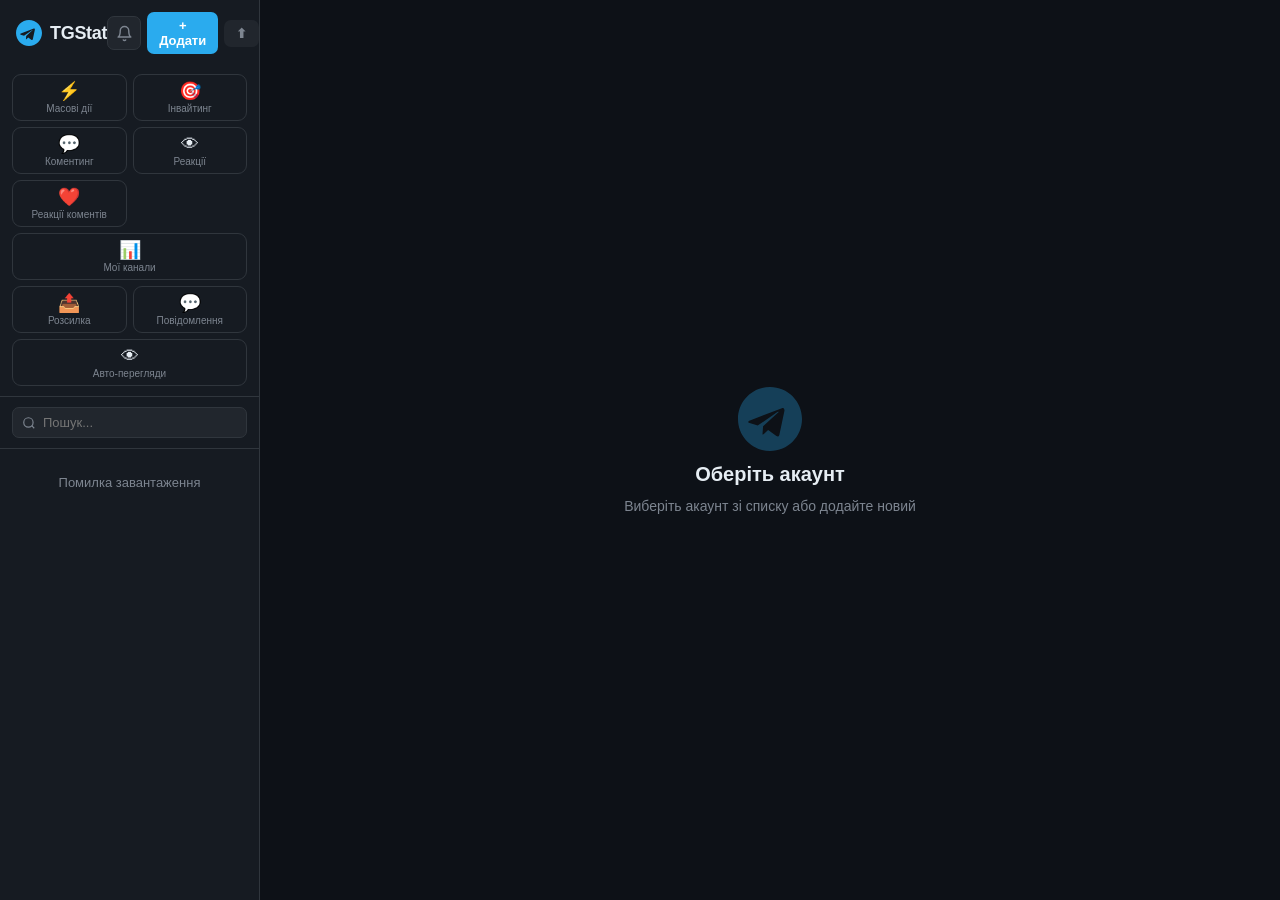
==== frontend/index.html @ 098f7ebd "fix: mobile layout for all tool modals on iPhone - Inbox (Повідомлення): single-pane navigation — li" ====
<!DOCTYPE html>
<html lang="uk">
<head>
  <meta charset="UTF-8">
  <meta name="viewport" content="width=device-width, initial-scale=1.0">
  <title>TGStat</title>
  <link rel="stylesheet" href="style.css?v=19">
</head>
<body>
  <div class="app">

    <!-- ===== SIDEBAR ===== -->
    <aside class="sidebar">
      <div class="sidebar-header">
        <div class="logo">
          <svg width="26" height="26" viewBox="0 0 24 24" fill="#2AABEE">
            <path d="M12 0C5.373 0 0 5.373 0 12s5.373 12 12 12 12-5.373 12-12S18.627 0 12 0zm5.562 8.248-2.04 9.613c-.154.68-.555.846-1.124.527l-3.1-2.286-1.497 1.44c-.165.165-.304.304-.624.304l.222-3.162 5.75-5.193c.25-.221-.054-.345-.387-.124L7.4 14.484l-3.062-.956c-.666-.208-.68-.666.138-.986l11.97-4.616c.554-.2 1.04.135.856.986z"/>
          </svg>
          <span class="logo-text">TGStat</span>
        </div>
        <div style="display:flex;gap:6px;align-items:center">
          <button class="notif-bell-btn" id="notifBellBtn" onclick="openNotifPanel()" title="Сповіщення">
            <svg width="17" height="17" viewBox="0 0 24 24" fill="none" stroke="currentColor" stroke-width="2" stroke-linecap="round" stroke-linejoin="round"><path d="M18 8A6 6 0 0 0 6 8c0 7-3 9-3 9h18s-3-2-3-9"/><path d="M13.73 21a2 2 0 0 1-3.46 0"/></svg>
            <span class="notif-badge" id="notifBadge" style="display:none">0</span>
          </button>
          <button class="btn-add" onclick="openAddModal()"><span>+</span> Додати</button>
          <button class="btn-add" style="background:var(--bg3);border-color:var(--border);color:var(--muted)" onclick="openImportModal()" title="Імпорт БД">⬆</button>
          <button class="btn-add" style="background:var(--bg3);border-color:var(--border);color:var(--muted)" onclick="doLogout()" title="Вийти">⏻</button>
        </div>
      </div>
      <div class="sidebar-actions">
        <button class="btn-action" onclick="openBulkModal()">
          <span class="btn-action-icon">⚡</span>
          <span class="btn-action-label">Масові дії</span>
        </button>
        <button class="btn-action" onclick="openInviteModal()">
          <span class="btn-action-icon">🎯</span>
          <span class="btn-action-label">Інвайтинг</span>
        </button>
        <button class="btn-action" onclick="openCommentModal()">
          <span class="btn-action-icon">💬</span>
          <span class="btn-action-label">Коментинг</span>
        </button>
        <button class="btn-action" onclick="openReactModal()">
          <span class="btn-action-icon">👁</span>
          <span class="btn-action-label">Реакції</span>
        </button>
        <button class="btn-action" onclick="openCommentReactModal()">
          <span class="btn-action-icon">❤️</span>
          <span class="btn-action-label">Реакції коментів</span>
        </button>
        <button class="btn-action btn-action-wide" onclick="openMyChannelsModal()">
          <span class="btn-action-icon">📊</span>
          <span class="btn-action-label">Мої канали</span>
        </button>
        <button class="btn-action" onclick="openBroadcastModal()">
          <span class="btn-action-icon">📤</span>
          <span class="btn-action-label">Розсилка</span>
        </button>
        <button class="btn-action" onclick="openInboxModal()">
          <span class="btn-action-icon">💬</span>
          <span class="btn-action-label">Повідомлення</span>
        </button>
        <button class="btn-action btn-action-wide" onclick="openViewsModal()">
          <span class="btn-action-icon">👁</span>
          <span class="btn-action-label">Авто-перегляди</span>
        </button>
      </div>

      <div class="search-wrap">
        <svg class="search-icon" width="14" height="14" viewBox="0 0 24 24" fill="none" stroke="currentColor" stroke-width="2">
          <circle cx="11" cy="11" r="8"/><path d="m21 21-4.35-4.35"/>
        </svg>
        <input type="text" class="search-input" placeholder="Пошук..." id="searchInput" oninput="filterAccounts()">
      </div>

      <div class="account-list" id="accountList">
        <div class="sidebar-loading">Завантаження...</div>
      </div>
    </aside>

    <!-- Mobile backdrop -->
    <div id="sidebarBackdrop" class="sidebar-backdrop" onclick="closeSidebar()"></div>

    <!-- Mobile topbar -->
    <div class="mobile-topbar">
      <button class="sidebar-toggle" onclick="openSidebar()">☰</button>
      <div class="logo" style="flex:1">
        <svg width="22" height="22" viewBox="0 0 24 24" fill="#2AABEE">
          <path d="M12 0C5.373 0 0 5.373 0 12s5.373 12 12 12 12-5.373 12-12S18.627 0 12 0zm5.562 8.248-2.04 9.613c-.154.68-.555.846-1.124.527l-3.1-2.286-1.497 1.44c-.165.165-.304.304-.624.304l.222-3.162 5.75-5.193c.25-.221-.054-.345-.387-.124L7.4 14.484l-3.062-.956c-.666-.208-.68-.666.138-.986l11.97-4.616c.554-.2 1.04.135.856.986z"/>
        </svg>
        <span class="logo-text" style="font-size:16px">TGStat</span>
      </div>
      <button class="btn-add" style="font-size:12px;padding:5px 10px" onclick="openAddModal()">+ Додати</button>
    </div>

    <!-- ===== MAIN ===== -->
    <main class="main">

      <!-- Welcome screen -->
      <div class="welcome" id="welcome">
        <svg width="64" height="64" viewBox="0 0 24 24" fill="#2AABEE" opacity="0.3">
          <path d="M12 0C5.373 0 0 5.373 0 12s5.373 12 12 12 12-5.373 12-12S18.627 0 12 0zm5.562 8.248-2.04 9.613c-.154.68-.555.846-1.124.527l-3.1-2.286-1.497 1.44c-.165.165-.304.304-.624.304l.222-3.162 5.75-5.193c.25-.221-.054-.345-.387-.124L7.4 14.484l-3.062-.956c-.666-.208-.68-.666.138-.986l11.97-4.616c.554-.2 1.04.135.856.986z"/>
        </svg>
        <h2>Оберіть акаунт</h2>
        <p>Виберіть акаунт зі списку або додайте новий</p>
      </div>

      <!-- Account detail -->
      <div class="detail" id="accountDetail" style="display:none">

        <!-- Profile card -->
        <div class="card profile-card">
          <div class="profile-top">
            <div class="avatar-wrap" onclick="triggerPhotoUpload()" title="Змінити фото" style="cursor:pointer">
              <div class="avatar-placeholder" id="avatarPlaceholder">?</div>
              <img class="avatar-img" id="avatarImg" src="" alt="" style="display:none" onload="this.style.display='block';document.getElementById('avatarPlaceholder').style.display='none'" onerror="this.style.display='none'">
              <div class="online-dot" id="onlineDot" style="display:none"></div>
              <div class="avatar-edit-hint">📷</div>
            </div>
            <input type="file" id="photoFileInput" accept="image/*" style="display:none" onchange="uploadPhoto(this)">
            <div class="profile-main-info">
              <div class="name-row">
                <h2 class="profile-name" id="profileName">—</h2>
                <span class="badge badge-premium" id="premiumBadge" style="display:none">⭐ Premium</span>
                <span class="badge badge-on" id="connBadge" style="display:none">● Підключено</span>
                <span class="badge badge-off" id="disconnBadge" style="display:none">● Відключено</span>
              </div>
              <div class="profile-username" id="profileUsername"></div>
              <div class="profile-status" id="profileStatus"></div>
            </div>
            <div style="display:flex;flex-direction:column;gap:6px;margin-left:auto">
              <button class="btn-edit" onclick="openEditModal()">✏️ Редагувати</button>
              <button class="btn-channel" onclick="openChannelModal()">📢 Створити канал</button>
              <button class="btn-secondary" id="btnReconnect" onclick="reconnectAccount()" style="display:none;font-size:13px;padding:5px 12px">🔌 Перепідключити</button>
              <button class="btn-secondary" id="btnRefreshSession" onclick="openRefreshSession()" style="display:none;font-size:13px;padding:5px 12px">🔄 Нова сесія</button>
              <button class="btn-danger" onclick="deleteCurrentAccount()">Видалити</button>
            </div>
          </div>

          <div class="profile-fields">
            <div class="field-row">
              <span class="field-label">Телефон</span>
              <span class="field-val" id="fPhone">—</span>
            </div>
            <div class="field-row">
              <span class="field-label">Telegram ID</span>
              <span class="field-val" id="fTgId">—</span>
            </div>
            <div class="field-row">
              <span class="field-label">Юзернейм</span>
              <span class="field-val" id="fUsername">—</span>
            </div>
            <div class="field-row">
              <span class="field-label">Ім'я</span>
              <span class="field-val" id="fName">—</span>
            </div>
            <div class="field-row">
              <span class="field-label">Біо</span>
              <span class="field-val" id="fBio">—</span>
            </div>
            <div class="field-row">
              <span class="field-label">Статус</span>
              <span class="field-val" id="fStatus">—</span>
            </div>
            <div class="field-row">
              <span class="field-label">Зареєстровано</span>
              <span class="field-val" id="fTgCreated">—</span>
            </div>
            <div class="field-row">
              <span class="field-label">Додано</span>
              <span class="field-val" id="fCreated">—</span>
            </div>
          </div>

          <!-- Credentials -->
          <div class="creds-section">
            <div class="creds-title" style="display:flex;align-items:center;justify-content:space-between">
              <span>Дані доступу</span>
              <button class="btn-copy-sm" onclick="cloneSession()" id="btnCloneSession" style="font-size:12px;padding:4px 10px">+ Нова сесія для бота</button>
            </div>
            <div class="creds-body" id="credsBody">
              <div class="cred-row">
                <span class="cred-label">API ID</span>
                <span class="cred-val" id="cApiId">—</span>
                <button class="btn-copy-sm" onclick="copyText(document.getElementById('cApiId').textContent)">Копіювати</button>
              </div>
              <div class="cred-row">
                <span class="cred-label">API Hash</span>
                <span class="cred-val" id="cApiHash">—</span>
                <button class="btn-copy-sm" onclick="copyText(document.getElementById('cApiHash').textContent)">Копіювати</button>
              </div>
              <div class="cred-row">
                <span class="cred-label">2FA пароль</span>
                <span class="cred-val twofa-masked" id="cTwofa" data-value="">—</span>
                <div style="display:flex;gap:6px;flex-shrink:0">
                  <button class="btn-copy-sm" id="cTwofaToggle" onclick="toggleTwofa()">Показати</button>
                  <button class="btn-copy-sm" onclick="editTwofa()">Змінити</button>
                </div>
              </div>
              <div class="cred-row cred-row-session">
                <div class="cred-row-top">
                  <span class="cred-label">Session String</span>
                  <div style="display:flex;gap:6px">
                    <button class="btn-copy-sm" onclick="toggleSession()">Показати</button>
                    <button class="btn-copy-sm" onclick="copyText(document.getElementById('cSession').dataset.value)">Копіювати</button>
                  </div>
                </div>
                <span class="cred-val session-masked" id="cSession" data-value="">••••••••••••••••••••••••••••••</span>
              </div>
              <div class="cred-row cred-row-session">
                <div class="cred-row-top">
                  <span class="cred-label">Pyrogram</span>
                  <div style="display:flex;gap:6px">
                    <button class="btn-copy-sm" onclick="togglePyrogram()">Показати</button>
                    <button class="btn-copy-sm" onclick="copyText(document.getElementById('cPyrogram').dataset.value)">Копіювати</button>
                  </div>
                </div>
                <span class="cred-val session-masked" id="cPyrogram" data-value="">••••••••••••••••••••••••••••••</span>
              </div>
            </div>
          </div>

          <!-- 2FA edit inline -->
          <div id="twofaEditBox" style="display:none;margin-top:8px;padding:12px 16px;background:var(--bg2);border-radius:8px;display:flex;gap:8px;align-items:center">
            <input type="text" id="twofaInput" placeholder="Введи 2FA пароль" style="flex:1;padding:7px 10px;border-radius:6px;border:1px solid var(--border);background:var(--bg1);color:var(--text);font-size:14px">
            <button class="btn-primary" style="padding:6px 14px;font-size:13px" onclick="saveTwofa()">Зберегти</button>
            <button class="btn-secondary" style="padding:6px 12px;font-size:13px" onclick="cancelTwofa()">Скасувати</button>
          </div>
        </div>

        <!-- Flood & Limits card -->
        <div class="card" id="floodCard">
          <div class="flood-head">
            <div style="display:flex;align-items:center;gap:10px">
              <h3>Статус акаунту</h3>
              <span class="flood-badge" id="floodBadge" style="display:none"></span>
            </div>
            <button class="btn-copy-sm" onclick="refreshFloodStatus()">↻ Оновити</button>
          </div>

          <!-- Flood status -->
          <div id="floodStatus" style="margin-bottom:14px">
            <div class="flood-ok" id="floodOk" style="display:none">
              <span class="flood-ok-dot">●</span> Флуду немає — акаунт чистий
            </div>
            <div class="flood-warn" id="floodWarn" style="display:none">
              <div class="flood-warn-top">
                <span>⛔ Флуд-ліміт активний</span>
              </div>
              <div class="flood-timer-wrap">
                <div class="flood-progress-bg">
                  <div class="flood-progress-bar" id="floodProgressBar"></div>
                </div>
                <div class="flood-timer" id="floodTimer">00:00:00</div>
              </div>
              <div class="flood-expires" id="floodExpires"></div>
            </div>
            <div class="flood-restricted" id="floodRestricted" style="display:none">
              <span>🚫 Акаунт обмежений</span>
              <div class="flood-reason" id="floodReason"></div>
            </div>
            <div class="flood-loading" id="floodLoading">Перевірка...</div>
          </div>

          <!-- Limits table -->
          <div class="limits-title">Ліміти Telegram</div>
          <div class="limits-table">
            <div class="limit-row">
              <span class="limit-name">Повідомлень / сек (загалом)</span>
              <span class="limit-val">30</span>
            </div>
            <div class="limit-row">
              <span class="limit-name">Повідомлень / сек (один чат)</span>
              <span class="limit-val">1</span>
            </div>
            <div class="limit-row">
              <span class="limit-name">Вступити в канали / групи</span>
              <span class="limit-val">500 <span class="limit-premium">/ 1000 ⭐</span></span>
            </div>
            <div class="limit-row">
              <span class="limit-name">Нові контакти на день</span>
              <span class="limit-val">~50</span>
            </div>
            <div class="limit-row">
              <span class="limit-name">Запрошень у групу на день</span>
              <span class="limit-val">~200</span>
            </div>
            <div class="limit-row">
              <span class="limit-name">Створити канали / рік</span>
              <span class="limit-val">~10</span>
            </div>
            <div class="limit-row">
              <span class="limit-name">Зміна username</span>
              <span class="limit-val">1 раз / 2 тижні</span>
            </div>
            <div class="limit-row">
              <span class="limit-name">Пересилань у чат / день</span>
              <span class="limit-val">100 <span class="limit-premium">/ без ліміту ⭐</span></span>
            </div>
            <div class="limit-row">
              <span class="limit-name">Збережені повідомлення</span>
              <span class="limit-val">10 000 <span class="limit-premium">/ без ліміту ⭐</span></span>
            </div>
          </div>
        </div>

        <!-- Channels card -->
        <div class="card" id="channelsSection">
          <div class="codes-head">
            <h3>Мої канали</h3>
            <button class="btn-add" style="font-size:12px;padding:4px 10px" onclick="openChannelModal()">+ Створити</button>
          </div>
          <div id="channelsList"><div class="no-codes">Завантаження...</div></div>

          <!-- Join -->
          <div class="join-section">
            <div class="join-label">Підписатись на канал</div>
            <div class="join-row">
              <input type="text" id="joinInput" class="search-input" placeholder="@username або https://t.me/..." style="flex:1;border-radius:7px">
              <button class="btn-primary" id="joinBtn" onclick="joinChannel()" style="padding:7px 14px;font-size:13px">Підписатись</button>
            </div>
            <div class="form-error" id="joinError" style="display:none;margin-top:6px"></div>
          </div>
        </div>

        <!-- Codes card -->
        <div class="card codes-card">
          <div class="codes-head">
            <h3>Коди входу</h3>
            <div class="ws-indicator" id="wsIndicator">
              <span class="pulse"></span>
              <span>Очікування...</span>
            </div>
          </div>
          <div class="codes-list" id="codesList">
            <div class="no-codes">Кодів поки немає</div>
          </div>
        </div>

      </div>
    </main>
  </div>

  <!-- ===== ADD MODAL ===== -->
  <div class="modal-overlay" id="addModal" style="display:none" onclick="overlayClick(event)">
    <div class="modal">
      <div class="modal-head">
        <h3>Додати акаунт</h3>
        <button class="btn-close" onclick="closeAddModal()">✕</button>
      </div>

      <!-- Tabs -->
      <div class="modal-tabs">
        <button class="modal-tab active" id="tabPaste" onclick="switchTab('paste')">Вставити сесію</button>
        <button class="modal-tab" id="tabGen" onclick="switchTab('gen')">Отримати сесію</button>
        <button class="modal-tab" id="tabApi" onclick="switchTab('api')">Отримати API</button>
      </div>

      <!-- Tab: Paste session -->
      <div id="panePaste">
        <div class="modal-body">
          <div class="form-group">
            <label>Session String</label>
            <textarea id="inputSession" rows="4" placeholder="AgIR..."></textarea>
          </div>
          <div class="form-row-2">
            <div class="form-group">
              <label>API ID</label>
              <input type="text" id="inputApiId" placeholder="12345678">
            </div>
            <div class="form-group">
              <label>API Hash</label>
              <input type="text" id="inputApiHash" placeholder="abc123def456...">
            </div>
          </div>
          <div class="form-error" id="addError" style="display:none"></div>
        </div>
        <div class="modal-foot">
          <button class="btn-secondary" onclick="closeAddModal()">Скасувати</button>
          <button class="btn-primary" id="addBtn" onclick="addAccount()">Підключити</button>
        </div>
      </div>

      <!-- Tab: Generate session -->
      <div id="paneGen" style="display:none">

        <!-- Step 1: Phone + credentials -->
        <div id="genStep1">
          <div class="modal-body">
            <div class="form-group">
              <label>Номер телефону</label>
              <input type="text" id="genPhone" placeholder="+380991234567">
            </div>
            <div class="form-row-2">
              <div class="form-group">
                <label>API ID</label>
                <input type="text" id="genApiId" placeholder="12345678">
              </div>
              <div class="form-group">
                <label>API Hash</label>
                <input type="text" id="genApiHash" placeholder="abc123...">
              </div>
            </div>
            <div class="form-error" id="genError1" style="display:none"></div>
          </div>
          <div class="modal-foot">
            <button class="btn-secondary" onclick="closeAddModal()">Скасувати</button>
            <button class="btn-primary" id="genBtn1" onclick="genSendCode()">Отримати код</button>
          </div>
        </div>

        <!-- Step 2: Enter code -->
        <div id="genStep2" style="display:none">
          <div class="modal-body">
            <div class="step-hint">
              Код відправлено в Telegram на номер <strong id="genPhoneDisplay"></strong>
            </div>
            <div class="form-group">
              <label>Код з Telegram</label>
              <input type="text" id="genCode" placeholder="12345" maxlength="6" style="font-size:22px;letter-spacing:4px;text-align:center">
            </div>
            <div class="form-error" id="genError2" style="display:none"></div>
          </div>
          <div class="modal-foot">
            <button class="btn-secondary" onclick="genBack()">Назад</button>
            <button class="btn-primary" id="genBtn2" onclick="genVerifyCode()">Підтвердити</button>
          </div>
        </div>

        <!-- Step 3: 2FA password -->
        <div id="genStep3" style="display:none">
          <div class="modal-body">
            <div class="step-hint">
              На цьому акаунті увімкнена двоетапна перевірка. Введи пароль.
            </div>
            <div class="form-group">
              <label>Пароль 2FA</label>
              <input type="password" id="gen2fa" placeholder="••••••••">
            </div>
            <div class="form-error" id="genError3" style="display:none"></div>
          </div>
          <div class="modal-foot">
            <button class="btn-secondary" onclick="closeAddModal()">Скасувати</button>
            <button class="btn-primary" id="genBtn3" onclick="genVerify2fa()">Підтвердити</button>
          </div>
        </div>

      </div><!-- /paneGen -->

      <!-- Tab: Get API -->
      <div id="paneApi" style="display:none">

        <!-- Step 1: phone -->
        <div id="apiStep1">
          <div class="modal-body">
            <div class="step-hint">
              Вводиш номер телефону — сервіс сам заходить на my.telegram.org і отримує <strong>api_id</strong> та <strong>api_hash</strong>
            </div>
            <div class="form-group">
              <label>Номер телефону</label>
              <input type="text" id="apiPhone" placeholder="+380991234567">
            </div>
            <div class="form-error" id="apiErr1" style="display:none"></div>
          </div>
          <div class="modal-foot">
            <button class="btn-secondary" onclick="closeAddModal()">Скасувати</button>
            <button class="btn-primary" id="apiBtn1" onclick="apiSendCode()">Отримати код</button>
          </div>
        </div>

        <!-- Step 2: enter code -->
        <div id="apiStep2" style="display:none">
          <div class="modal-body">
            <div class="step-hint">
              Код відправлено в Telegram на номер <strong id="apiPhoneDisplay"></strong><br>
              Введи код який прийшов у Telegram
            </div>
            <div class="form-group">
              <label>Код з Telegram</label>
              <input type="text" id="apiCode" placeholder="12345" maxlength="6"
                     style="font-size:22px;letter-spacing:4px;text-align:center">
            </div>
            <div class="form-error" id="apiErr2" style="display:none"></div>
          </div>
          <div class="modal-foot">
            <button class="btn-secondary" onclick="apiBack()">← Назад</button>
            <button class="btn-primary" id="apiBtn2" onclick="apiVerify()">Підтвердити</button>
          </div>
        </div>

        <!-- Step 3: result -->
        <div id="apiStep3" style="display:none">
          <div class="modal-body">
            <div class="step-hint" style="border-color:var(--online)44;background:#1f442944">
              ✅ Отримано! Дані вже вставлені у форму "Вставити сесію"
            </div>
            <div class="cred-row" style="margin-top:10px">
              <span class="cred-label">API ID</span>
              <span class="cred-val" id="apiResultId">—</span>
            </div>
            <div class="cred-row" style="margin-top:8px">
              <span class="cred-label">API Hash</span>
              <span class="cred-val" id="apiResultHash" style="word-break:break-all">—</span>
            </div>
          </div>
          <div class="modal-foot">
            <button class="btn-secondary" onclick="closeAddModal()">Закрити</button>
            <button class="btn-primary" onclick="apiUseCredentials()">Перейти до сесії →</button>
          </div>
        </div>

      </div>

    </div>
  </div>

  <!-- ===== EDIT PROFILE MODAL ===== -->
  <div class="modal-overlay" id="editModal" style="display:none" onclick="if(event.target===this)closeEditModal()">
    <div class="modal">
      <div class="modal-head">
        <h3>Редагувати профіль</h3>
        <button class="btn-close" onclick="closeEditModal()">✕</button>
      </div>
      <div class="modal-body">
        <!-- Photo -->
        <div style="display:flex;justify-content:center;margin-bottom:20px">
          <div class="edit-avatar-wrap" onclick="triggerPhotoUpload()">
            <div class="avatar-placeholder" id="editAvatarPh" style="width:80px;height:80px;font-size:30px">?</div>
            <img id="editAvatarImg" src="" alt="" style="display:none;width:80px;height:80px;border-radius:50%;object-fit:cover" onload="this.style.display='block';document.getElementById('editAvatarPh').style.display='none'" onerror="this.style.display='none'">
            <div class="avatar-edit-hint" style="width:80px;height:80px;font-size:20px">📷</div>
          </div>
        </div>
        <!-- Name row -->
        <div class="form-row-2">
          <div class="form-group">
            <label>Ім'я <span style="color:var(--danger)">*</span></label>
            <input type="text" id="editFirstName" placeholder="Ім'я" maxlength="64">
          </div>
          <div class="form-group">
            <label>Прізвище</label>
            <input type="text" id="editLastName" placeholder="Прізвище" maxlength="64">
          </div>
        </div>
        <div class="form-group">
          <label>Біо</label>
          <textarea id="editBio" rows="3" placeholder="Кілька слів про себе..." maxlength="70"></textarea>
          <div class="char-count" id="bioCount">0 / 70</div>
        </div>
        <div class="form-group">
          <label>Username</label>
          <div style="position:relative">
            <span style="position:absolute;left:12px;top:50%;transform:translateY(-50%);color:var(--text-muted)">@</span>
            <input type="text" id="editUsername" placeholder="username" style="padding-left:28px" maxlength="32">
          </div>
          <div class="field-hint">Люди зможуть знайти тебе за username</div>
        </div>
        <div class="form-error" id="editError" style="display:none"></div>
      </div>
      <div class="modal-foot">
        <button class="btn-secondary" onclick="closeEditModal()">Скасувати</button>
        <button class="btn-primary" id="editBtn" onclick="saveProfile()">Зберегти</button>
      </div>
    </div>
  </div>

  <!-- ===== CREATE CHANNEL MODAL ===== -->
  <div class="modal-overlay" id="channelModal" style="display:none" onclick="if(event.target===this)closeChannelModal()">
    <div class="modal">
      <!-- Step 1: name + photo -->
      <div id="chStep1">
        <div class="modal-head">
          <h3>Новий канал</h3>
          <button class="btn-close" onclick="closeChannelModal()">✕</button>
        </div>
        <div class="modal-body">
          <div class="ch-photo-row">
            <div class="ch-photo-pick" id="chPhotoPick" onclick="document.getElementById('chPhotoInput').click()">
              <span id="chPhotoIcon">📷</span>
              <img id="chPhotoPreview" style="display:none;width:100%;height:100%;object-fit:cover;border-radius:50%">
            </div>
            <input type="file" id="chPhotoInput" accept="image/*" style="display:none" onchange="previewChPhoto(this)">
            <div class="form-group" style="flex:1;margin-bottom:0">
              <label>Назва каналу</label>
              <input type="text" id="chTitle" placeholder="Назва каналу" maxlength="128">
            </div>
          </div>
          <div class="form-group">
            <label>Опис (необов'язково)</label>
            <textarea id="chAbout" rows="2" placeholder="Про що цей канал..."></textarea>
          </div>
          <div class="form-error" id="chError1" style="display:none"></div>
        </div>
        <div class="modal-foot">
          <button class="btn-secondary" onclick="closeChannelModal()">Скасувати</button>
          <button class="btn-primary" onclick="chGoStep2()">Далі →</button>
        </div>
      </div>

      <!-- Step 2: type + username -->
      <div id="chStep2" style="display:none">
        <div class="modal-head">
          <h3>Тип каналу</h3>
          <button class="btn-close" onclick="closeChannelModal()">✕</button>
        </div>
        <div class="modal-body">
          <div class="ch-type-option" id="chOptPublic" onclick="selectChType('public')">
            <div class="ch-type-radio active" id="chRadioPublic"></div>
            <div>
              <div class="ch-type-label">Публічний канал</div>
              <div class="ch-type-desc">Будь-хто може знайти та підписатися. Має посилання t.me/username</div>
            </div>
          </div>
          <div class="ch-type-option" id="chOptPrivate" onclick="selectChType('private')">
            <div class="ch-type-radio" id="chRadioPrivate"></div>
            <div>
              <ch-type-label class="ch-type-label">Приватний канал</ch-type-label>
              <div class="ch-type-desc">Тільки за запрошенням. Приватне посилання</div>
            </div>
          </div>
          <div id="chUsernameWrap">
            <div class="form-group" style="margin-top:14px">
              <label>Username каналу</label>
              <div style="position:relative">
                <span style="position:absolute;left:12px;top:50%;transform:translateY(-50%);color:var(--text-muted);font-size:14px">t.me/</span>
                <input type="text" id="chUsername" placeholder="channelname" style="padding-left:46px">
              </div>
            </div>
          </div>
          <div class="form-error" id="chError2" style="display:none"></div>
          <div class="ch-result" id="chResult" style="display:none">
            <div class="step-hint" style="margin-top:12px">
              ✅ Канал <strong id="chResultTitle"></strong> створено!<br>
              <a id="chResultLink" href="#" target="_blank" style="color:var(--accent)"></a>
            </div>
          </div>
        </div>
        <div class="modal-foot">
          <button class="btn-secondary" onclick="chGoStep1()">← Назад</button>
          <button class="btn-primary" id="chCreateBtn" onclick="createChannel()">Створити канал</button>
        </div>
      </div>
    </div>
  </div>

  <!-- ===== POST MODAL ===== -->
  <div class="modal-overlay" id="postModal" style="display:none" onclick="if(event.target===this)closePostModal()">
    <div class="modal">
      <div class="modal-head">
        <div>
          <h3>Новий пост</h3>
          <div style="font-size:12px;color:var(--text-muted);margin-top:2px" id="postChannelName"></div>
        </div>
        <button class="btn-close" onclick="closePostModal()">✕</button>
      </div>
      <div class="modal-body">
        <img id="postPhotoPreview" src="" alt="" style="display:none;width:100%;max-height:200px;object-fit:cover;border-radius:8px;margin-bottom:12px">
        <div class="form-group">
          <textarea id="postText" rows="5" placeholder="Текст повідомлення..."></textarea>
        </div>
        <div style="display:flex;gap:8px;align-items:center">
          <button class="btn-copy-sm" onclick="pickPostPhoto()">📎 Додати фото</button>
          <button class="btn-copy-sm" id="removePhotoBtn" onclick="removePostPhoto()" style="display:none;color:var(--danger)">✕ Видалити фото</button>
          <input type="file" id="postPhotoInput" accept="image/*" style="display:none" onchange="previewPostPhoto(this);document.getElementById('removePhotoBtn').style.display='inline-block'">
        </div>
        <div class="form-error" id="postError" style="display:none;margin-top:10px"></div>
      </div>
      <div class="modal-foot">
        <button class="btn-secondary" onclick="closePostModal()">Скасувати</button>
        <button class="btn-primary" id="postBtn" onclick="publishPost()">Опублікувати</button>
      </div>
    </div>
  </div>

  <!-- Bulk Modal -->
  <div class="modal-overlay tool-modal-overlay" id="bulkModal" style="display:none">
    <div class="modal" style="max-width:560px">
      <div class="modal-head">
        <span>⚡ Масові дії</span>
        <button class="modal-close" onclick="closeBulkModal()">✕</button>
      </div>

      <!-- Tabs -->
      <div style="display:flex;border-bottom:1px solid var(--border);padding:0 16px">
        <button class="bulk-tab active" id="bulkTabChannel" onclick="switchBulkTab('channel')">📢 Створити канали</button>
        <button class="bulk-tab" id="bulkTabPost" onclick="switchBulkTab('post')">✍️ Зробити пост</button>
        <button class="bulk-tab" id="bulkTabJoin" onclick="switchBulkTab('join')">➕ Підписатись</button>
      </div>

      <!-- Tab: Create channels -->
      <div id="bulkPaneChannel">
        <div class="modal-body" style="display:flex;flex-direction:column;gap:12px">

          <div class="form-group">
            <label>Назва каналу</label>
            <input type="text" id="bulkTitle" placeholder="Назва...">
          </div>

          <div class="form-group">
            <label>Опис (необов'язково)</label>
            <textarea id="bulkAbout" rows="2" placeholder="Опис каналу..." style="resize:none"></textarea>
          </div>

          <div class="form-group">
            <label>Посилання (username)</label>
            <div style="display:flex;gap:8px;align-items:center">
              <label style="display:flex;align-items:center;gap:5px;font-weight:normal;cursor:pointer">
                <input type="radio" name="bulkUnameMode" value="random" checked onchange="bulkUnameToggle()"> Рандомне
              </label>
              <label style="display:flex;align-items:center;gap:5px;font-weight:normal;cursor:pointer">
                <input type="radio" name="bulkUnameMode" value="manual" onchange="bulkUnameToggle()"> Своє
              </label>
            </div>
            <input type="text" id="bulkUnameVal" placeholder="@назва_каналу" style="display:none;margin-top:6px">
          </div>

          <div class="form-group">
            <label>Фото каналу (необов'язково)</label>
            <input type="file" id="bulkPhoto" accept="image/*">
          </div>

          <div style="display:flex;align-items:center;gap:8px">
            <input type="checkbox" id="bulkAddToProfile" style="width:16px;height:16px">
            <label for="bulkAddToProfile" style="font-weight:normal;cursor:pointer">Додати до профілю кожного акаунта</label>
          </div>

          <div class="form-group">
            <label>Акаунти</label>
            <div id="bulkAccountList" style="display:flex;flex-direction:column;gap:6px;max-height:160px;overflow-y:auto;padding:4px 0"></div>
          </div>

          <div class="form-error" id="bulkChErr" style="display:none"></div>
        </div>
        <div class="modal-foot">
          <button class="btn-secondary" onclick="closeBulkModal()">Скасувати</button>
          <button class="btn-primary" id="bulkChBtn" onclick="bulkCreateChannels()">Створити на всіх</button>
        </div>
      </div>

      <!-- Tab: Post -->
      <div id="bulkPanePost" style="display:none">
        <div class="modal-body" style="display:flex;flex-direction:column;gap:12px">

          <div class="form-group">
            <label>Текст поста</label>
            <textarea id="bulkPostText" rows="4" placeholder="Текст..." style="resize:none"></textarea>
          </div>

          <div class="form-group">
            <label>Фото (необов'язково)</label>
            <input type="file" id="bulkPostPhoto" accept="image/*">
          </div>

          <div class="form-group">
            <div style="display:flex;align-items:center;justify-content:space-between;margin-bottom:6px">
              <label style="margin:0">Канали для посту</label>
              <div style="display:flex;gap:6px">
                <button class="btn-copy-sm" onclick="bulkLoadAllChannels()" id="bulkLoadChBtn">Завантажити всі</button>
                <button class="btn-copy-sm" onclick="bulkSelectAllChannels(true)">Всі</button>
                <button class="btn-copy-sm" onclick="bulkSelectAllChannels(false)">Жодного</button>
              </div>
            </div>
            <div id="bulkChannelList" style="display:flex;flex-direction:column;gap:4px;max-height:240px;overflow-y:auto;padding:4px 0">
              <div style="color:var(--muted);font-size:13px">Натисни "Завантажити всі" або спочатку створи канали</div>
            </div>
          </div>

          <div class="form-error" id="bulkPostErr" style="display:none"></div>
        </div>
        <div class="modal-foot">
          <button class="btn-secondary" onclick="closeBulkModal()">Скасувати</button>
          <button class="btn-primary" id="bulkPostBtn" onclick="bulkPost()">Опублікувати</button>
        </div>
      </div>

      <!-- Tab: Join -->
      <div id="bulkPaneJoin" style="display:none">
        <div class="modal-body" style="display:flex;flex-direction:column;gap:12px">
          <div class="form-group">
            <label>Канал або посилання</label>
            <input type="text" id="bulkJoinLink" placeholder="@username або https://t.me/...">
          </div>
          <div class="form-group">
            <label>Акаунти</label>
            <div id="bulkJoinAccountList" style="display:flex;flex-direction:column;gap:6px;max-height:180px;overflow-y:auto;padding:4px 0"></div>
          </div>
          <div class="form-error" id="bulkJoinErr" style="display:none"></div>
        </div>
        <div class="modal-foot">
          <button class="btn-secondary" onclick="closeBulkModal()">Скасувати</button>
          <button class="btn-primary" id="bulkJoinBtn" onclick="bulkJoin()">Підписатись</button>
        </div>
      </div>

      <!-- Results -->
      <div id="bulkResults" style="display:none">
        <div class="modal-body">
          <div id="bulkResultsList" style="display:flex;flex-direction:column;gap:8px;max-height:340px;overflow-y:auto"></div>
        </div>
        <div class="modal-foot">
          <button class="btn-secondary" onclick="closeBulkModal()">Закрити</button>
          <button class="btn-primary" id="bulkGoPostBtn" style="display:none" onclick="switchBulkTab('post')">✍️ Зробити пост</button>
        </div>
      </div>

    </div>
  </div>

  <!-- Clone Session Modal -->
  <div class="modal-overlay" id="cloneModal" style="display:none" onclick="if(event.target===this)closeCloneModal()">
    <div class="modal" style="max-width:480px">
      <div class="modal-head">
        <span>Нова сесія для бота</span>
        <button class="modal-close" onclick="closeCloneModal()">✕</button>
      </div>
      <div id="cloneBody">
        <div class="modal-body" style="text-align:center;padding:30px 20px">
          <div id="cloneSpinner" style="font-size:15px;color:var(--muted)">Генерація нової сесії...</div>
        </div>
      </div>
    </div>
  </div>

  <!-- Toast -->
  <div class="toast" id="toast"></div>

  <!-- ===== INVITE MODAL ===== -->
  <div class="modal-overlay tool-modal-overlay" id="inviteModal" style="display:none">
    <div class="modal" style="max-width:720px;width:96vw">
      <div class="modal-head">
        <span>🎯 Масовий інвайтинг</span>
        <button class="btn-close" onclick="closeInviteModal()">✕</button>
      </div>

      <!-- Tabs -->
      <div style="display:flex;border-bottom:1px solid var(--border);padding:0 16px">
        <button class="bulk-tab active" id="inviteTabParse" onclick="switchInviteTab('parse')">🔍 Парсинг учасників</button>
        <button class="bulk-tab" id="inviteTabInvite" onclick="switchInviteTab('invite')">📨 Інвайтинг</button>
      </div>

      <!-- TAB: PARSE -->
      <div id="invitePaneParse">
        <div class="modal-body" style="padding-bottom:12px">
          <div class="field-hint" style="margin-bottom:14px;font-size:13px;padding:10px 12px;background:var(--bg2);border-radius:8px;border-left:3px solid var(--accent)">
            Парсинг збирає учасників з вказаної групи/каналу. Після цього акаунти "знають" цих людей — запрошення буде успішним.
          </div>
          <div class="form-group" style="margin-bottom:12px">
            <label>Джерело (група або канал)</label>
            <div style="display:flex;gap:8px">
              <input type="text" id="parseSource" placeholder="@source_group або https://t.me/..." style="flex:1">
              <button class="btn-primary" id="joinAllBtn" onclick="joinAllToSource()" style="white-space:nowrap;padding:0 14px;font-size:13px">👥 Підписати всіх</button>
            </div>
            <div class="field-hint">Спочатку підпишіть всі акаунти на джерело — тоді всі зможуть запрошувати</div>
          </div>
          <div id="joinAllResult" style="display:none;margin-bottom:10px;padding:8px 12px;background:var(--bg2);border-radius:8px;font-size:12px;font-family:monospace;max-height:100px;overflow-y:auto"></div>
          <div class="form-group" style="margin-bottom:12px">
            <label>Акаунт для парсингу</label>
            <select id="parseAccountId" style="width:100%;padding:8px 10px;border-radius:7px;border:1px solid var(--border);background:var(--bg2);color:var(--text);font-size:14px"></select>
            <div class="field-hint">Парсить один акаунт, але запрошують всі (після підписки)</div>
          </div>
          <div class="form-error" id="parseErr" style="display:none;margin-bottom:8px"></div>
          <div id="parseResult" style="display:none;padding:10px 14px;background:var(--bg2);border-radius:8px;font-size:13px;font-family:monospace">
            <span class="istat-ok">✓ Зібрано учасників: <strong id="parsedCount">0</strong></span>
            <button class="btn-copy-sm" style="margin-left:12px" onclick="switchInviteTab('invite')">→ Перейти до інвайту</button>
          </div>
        </div>
        <div class="modal-foot">
          <button class="btn-secondary" onclick="closeInviteModal()">Закрити</button>
          <button class="btn-danger" id="parseStopBtn" onclick="stopParse()" style="display:none">⛔ Зупинити</button>
          <button class="btn-primary" id="parseStartBtn" onclick="startParse()">🔍 Зібрати учасників</button>
        </div>
      </div>

      <!-- TAB: INVITE -->
      <div id="invitePaneInvite" style="display:none">
        <div class="modal-body" style="padding-bottom:12px">

          <!-- Source: parsed or CSV -->
          <div class="form-group" style="margin-bottom:12px">
            <label>Список для інвайту</label>
            <div style="display:flex;flex-direction:column;gap:8px">
              <label style="display:flex;align-items:center;gap:8px;font-weight:normal;cursor:pointer;padding:9px 12px;border:1px solid var(--border);border-radius:8px;background:var(--bg2)">
                <input type="radio" name="inviteSource" value="parsed" id="inviteUseParsed" onchange="toggleInviteSource()" style="width:15px;height:15px">
                <span>Використати зібраних учасників</span>
                <span class="istat-ok" style="margin-left:auto;font-size:12px;font-family:monospace" id="parsedCountLabel"></span>
              </label>
              <label style="display:flex;align-items:center;gap:8px;font-weight:normal;cursor:pointer;padding:9px 12px;border:1px solid var(--border);border-radius:8px;background:var(--bg2)">
                <input type="radio" name="inviteSource" value="csv" id="inviteUseCsv" onchange="toggleInviteSource()" checked style="width:15px;height:15px">
                <span>Завантажити CSV</span>
              </label>
            </div>
          </div>
          <div id="inviteCsvWrap" style="margin-bottom:12px">
            <input type="file" id="inviteCsv" accept=".csv,.txt" style="width:100%;padding:6px;border:1px solid var(--border);border-radius:7px;background:var(--bg2);color:var(--text);font-size:13px">
            <div class="field-hint">Колонка username / user / handle або просто список</div>
          </div>

          <div class="form-row-2" style="margin-bottom:12px">
            <div class="form-group" style="margin-bottom:0">
              <label>Канал для запрошень</label>
              <input type="text" id="inviteChannel" placeholder="@mychannel або https://t.me/...">
            </div>
            <div class="form-group" style="margin-bottom:0">
              <label>Інтервал між запрошеннями</label>
              <select id="inviteInterval" style="width:100%;padding:8px 10px;border-radius:7px;border:1px solid var(--border);background:var(--bg2);color:var(--text);font-size:14px">
                <option value="10">10 секунд</option>
                <option value="30">30 секунд</option>
                <option value="60" selected>1 хвилина</option>
                <option value="120">2 хвилини</option>
                <option value="300">5 хвилин</option>
                <option value="600">10 хвилин</option>
                <option value="3600">1 година</option>
              </select>
            </div>
          </div>

          <div class="form-group" style="margin-bottom:0">
            <label>Акаунти для інвайту (по черзі)</label>
            <div style="display:flex;gap:6px;margin-bottom:4px">
              <button class="btn-copy-sm" onclick="inviteSelectAll(true)">Всі</button>
              <button class="btn-copy-sm" onclick="inviteSelectAll(false)">Жодного</button>
            </div>
            <div id="inviteAccountList" style="display:flex;flex-direction:column;gap:4px;max-height:100px;overflow-y:auto"></div>
          </div>
          <div class="form-error" id="inviteErr" style="display:none;margin-top:8px"></div>
        </div>
        <div class="modal-foot">
          <button class="btn-secondary" onclick="closeInviteModal()">Закрити</button>
          <button class="btn-danger" id="inviteStopBtn" onclick="stopInvite()" style="display:none">⛔ Зупинити</button>
          <button class="btn-primary" id="inviteStartBtn" onclick="startInvite()">▶ Запустити</button>
        </div>
      </div>

      <!-- Stats bar (shown always) -->
      <div class="invite-stats-bar">
        <span>Всього: <strong id="iTotal">0</strong></span>
        <span>Зроблено: <strong id="iDone">0</strong></span>
        <span class="istat-ok">✓ <strong id="iSuccess">0</strong></span>
        <span class="istat-err">✕ <strong id="iFailed">0</strong></span>
        <span class="istat-warn">⚠ <strong id="iSkipped">0</strong></span>
        <span style="margin-left:auto;font-size:11px" id="iRunningLabel"></span>
      </div>

      <!-- Matrix terminal -->
      <div class="invite-terminal" id="inviteTerminal">
        <span class="log-info">// Тут з'явиться лог операцій у реальному часі...</span>
      </div>

    </div>
  </div>

  <!-- ===== COMMENT MODAL ===== -->
  <div class="modal-overlay tool-modal-overlay" id="commentModal" style="display:none">
    <div class="modal" style="max-width:680px;width:96vw">
      <div class="modal-head">
        <span>💬 Авто-коментинг</span>
        <button class="btn-close" onclick="closeCommentModal()">✕</button>
      </div>

      <div class="modal-body" style="padding-bottom:12px">
        <!-- Channel list -->
        <div style="display:flex;align-items:center;justify-content:space-between;margin-bottom:8px">
          <label style="font-weight:600">Канали для моніторингу</label>
          <button class="btn-copy-sm" onclick="loadCommentChannels()">↻</button>
        </div>
        <div id="commentChannelList" style="display:flex;flex-direction:column;gap:5px;max-height:150px;overflow-y:auto;margin-bottom:10px">
          <div style="color:var(--muted);font-size:13px">Завантаження...</div>
        </div>

        <!-- Add channels -->
        <div style="display:flex;gap:6px;margin-bottom:8px">
          <button class="bulk-tab active" id="commentAddTabText" onclick="switchCommentAddTab('text')" style="padding:6px 12px;font-size:12px">Вставити список</button>
          <button class="bulk-tab" id="commentAddTabMy" onclick="switchCommentAddTab('my')" style="padding:6px 12px;font-size:12px">Мої канали</button>
        </div>

        <div id="commentAddPaneText">
          <textarea id="commentAddLinks" rows="3" placeholder="@channel1&#10;@channel2&#10;https://t.me/channel3" style="width:100%;resize:vertical;font-size:13px;padding:8px;border:1px solid var(--border);border-radius:7px;background:var(--bg2);color:var(--text);box-sizing:border-box"></textarea>
          <div style="display:flex;gap:8px;margin-top:6px">
            <button class="btn-primary" id="commentAddBtn" onclick="addCommentChannelsBulk()" style="padding:6px 16px;font-size:13px">+ Додати</button>
            <span id="commentAddProgress" style="font-size:12px;color:var(--muted);align-self:center"></span>
          </div>
        </div>

        <div id="commentAddPaneMy" style="display:none">
          <div style="display:flex;gap:6px;margin-bottom:6px">
            <button class="btn-copy-sm" onclick="loadMyChannelsForComment()">↻ Завантажити</button>
            <button class="btn-copy-sm" onclick="commentMySelectAll(true)">Всі</button>
            <button class="btn-copy-sm" onclick="commentMySelectAll(false)">Жодного</button>
          </div>
          <div id="commentMyChannelList" style="display:flex;flex-direction:column;gap:4px;max-height:120px;overflow-y:auto;margin-bottom:6px">
            <div style="color:var(--muted);font-size:13px">Натисни "Завантажити"</div>
          </div>
          <button class="btn-primary" id="commentAddMyBtn" onclick="addSelectedMyChannels()" style="padding:6px 16px;font-size:13px">+ Додати вибрані</button>
        </div>

        <div class="form-error" id="commentAddErr" style="display:none;margin-top:6px"></div>
        <div id="commentAddResults" style="display:none;margin-top:8px;max-height:80px;overflow-y:auto;font-size:12px;font-family:monospace;padding:6px 10px;background:var(--bg2);border-radius:7px"></div>
      </div>

      <!-- Stats bar -->
      <div class="invite-stats-bar">
        <span class="istat-ok">💬 Коментарів: <strong id="cComments">0</strong></span>
        <span class="istat-warn">⚠ Пропущено: <strong id="cSkipped">0</strong></span>
        <span class="istat-err">✕ Помилок: <strong id="cErrors">0</strong></span>
        <span style="margin-left:auto;font-size:11px" id="cRunningLabel"></span>
      </div>

      <!-- Terminal -->
      <div class="invite-terminal" id="commentTerminal">
        <span class="log-info">// Лог коментарів з'явиться тут у реальному часі...</span>
      </div>

      <div class="modal-foot">
        <button class="btn-secondary" onclick="closeCommentModal()">Закрити</button>
        <button class="btn-danger" id="commentStopBtn" onclick="stopComment()" style="display:none">⛔ Зупинити</button>
        <button class="btn-primary" id="commentStartBtn" onclick="startComment()">▶ Запустити</button>
      </div>
    </div>
  </div>

  <!-- ===== IMPORT DB MODAL ===== -->
  <div class="modal-overlay" id="importModal" style="display:none" onclick="if(event.target===this)closeImportModal()">
    <div class="modal" style="max-width:420px;width:96vw">
      <div class="modal-head">
        <span>⬆ Імпорт бази даних</span>
        <button class="btn-close" onclick="closeImportModal()">✕</button>
      </div>
      <div class="modal-body">
        <p style="font-size:13px;color:var(--muted);margin:0 0 14px">Завантаж файл <code>tgstat.db</code> з локального сервера. Всі акаунти, канали реакцій та коментарів буде додано.</p>
        <input type="file" id="importDbFile" accept=".db" style="display:none" onchange="importDbSelected()">
        <button class="btn-primary" onclick="document.getElementById('importDbFile').click()" style="width:100%">Вибрати файл tgstat.db</button>
        <div id="importDbStatus" style="margin-top:12px;font-size:13px;min-height:20px"></div>
      </div>
      <div class="modal-foot">
        <button class="btn-secondary" onclick="closeImportModal()">Закрити</button>
      </div>
    </div>
  </div>

  <!-- ===== REACT MODAL ===== -->
  <div class="modal-overlay tool-modal-overlay" id="reactModal" style="display:none">
    <div class="modal" style="max-width:680px;width:96vw">
      <div class="modal-head">
        <span>👁 Перегляд та реакція</span>
        <button class="btn-close" onclick="closeReactModal()">✕</button>
      </div>

      <div class="modal-body" style="padding-bottom:12px">
        <!-- Channel list -->
        <div style="display:flex;align-items:center;justify-content:space-between;margin-bottom:8px">
          <label style="font-weight:600">Канали для реакцій</label>
          <button class="btn-copy-sm" onclick="loadReactChannels()">↻</button>
        </div>
        <div id="reactChannelList" style="display:flex;flex-direction:column;gap:5px;max-height:160px;overflow-y:auto;margin-bottom:10px">
          <div style="color:var(--muted);font-size:13px">Завантаження...</div>
        </div>

        <!-- Add channels textarea -->
        <textarea id="reactAddLinks" rows="3" placeholder="@channel1&#10;@channel2&#10;https://t.me/channel3" style="width:100%;resize:vertical;font-size:13px;padding:8px;border:1px solid var(--border);border-radius:7px;background:var(--bg2);color:var(--text);box-sizing:border-box"></textarea>
        <div style="display:flex;gap:8px;margin-top:6px;align-items:center">
          <button class="btn-primary" id="reactAddBtn" onclick="addReactChannels()" style="padding:6px 16px;font-size:13px">+ Додати канали</button>
          <span id="reactAddProgress" style="font-size:12px;color:var(--muted)"></span>
        </div>
        <div class="form-error" id="reactAddErr" style="display:none;margin-top:6px"></div>
        <div id="reactAddResults" style="display:none;margin-top:8px;max-height:80px;overflow-y:auto;font-size:12px;font-family:monospace;padding:6px 10px;background:var(--bg2);border-radius:7px"></div>

        <!-- Account selector -->
        <div style="margin-top:10px">
          <label style="font-weight:600;font-size:13px">Акаунти для реакцій (порожньо = всі)</label>
          <div id="reactAccountList" style="display:flex;flex-wrap:wrap;gap:6px;margin-top:6px;max-height:90px;overflow-y:auto;padding:6px;background:var(--bg2);border:1px solid var(--border);border-radius:7px">
            <div style="color:var(--muted);font-size:12px">Завантаження...</div>
          </div>
        </div>
      </div>

      <!-- Stats bar -->
      <div class="invite-stats-bar">
        <span class="istat-ok">✓ Реакцій: <strong id="rReacted">0</strong></span>
        <span class="istat-ok">👁 Переглядів: <strong id="rViewed">0</strong></span>
        <span class="istat-err">✕ Помилок: <strong id="rErrors">0</strong></span>
        <span style="margin-left:auto;font-size:11px" id="rRunningLabel"></span>
      </div>

      <!-- Terminal -->
      <div class="invite-terminal" id="reactTerminal">
        <span class="log-info">// Лог реакцій з'явиться тут у реальному часі...</span>
      </div>

      <div class="modal-foot" style="flex-wrap:wrap;gap:8px">
        <label style="display:flex;align-items:center;gap:6px;font-size:13px;cursor:pointer;margin-right:auto">
          <input type="checkbox" id="reactCatchup"> Надолужити останні 50 постів
        </label>
        <button class="btn-secondary" onclick="closeReactModal()">Закрити</button>
        <button class="btn-danger" id="reactStopBtn" onclick="stopReact()" style="display:none">⛔ Зупинити</button>
        <button class="btn-primary" id="reactStartBtn" onclick="startReact()">▶ Запустити</button>
      </div>
    </div>
  </div>

  <!-- ===== COMMENT REACT MODAL ===== -->
  <div class="modal-overlay tool-modal-overlay" id="commentReactModal" style="display:none">
    <div class="modal" style="max-width:680px;width:96vw">
      <div class="modal-head">
        <span>❤️ Реакції на коментарі</span>
        <button class="btn-close" onclick="closeCommentReactModal()">✕</button>
      </div>

      <div class="modal-body" style="padding-bottom:12px">
        <!-- Channel list -->
        <div style="display:flex;align-items:center;justify-content:space-between;margin-bottom:8px">
          <label style="font-weight:600">Канали для моніторингу коментарів</label>
          <button class="btn-copy-sm" onclick="loadCommentReactChannels()">↻</button>
        </div>
        <div id="commentReactChannelList" style="display:flex;flex-direction:column;gap:5px;max-height:160px;overflow-y:auto;margin-bottom:10px">
          <div style="color:var(--muted);font-size:13px">Завантаження...</div>
        </div>

        <!-- Add channels -->
        <textarea id="commentReactAddLinks" rows="3" placeholder="@channel1&#10;@channel2&#10;https://t.me/channel3" style="width:100%;resize:vertical;font-size:13px;padding:8px;border:1px solid var(--border);border-radius:7px;background:var(--bg2);color:var(--text);box-sizing:border-box"></textarea>
        <div style="display:flex;gap:8px;margin-top:6px;align-items:center">
          <button class="btn-primary" id="commentReactAddBtn" onclick="addCommentReactChannels()" style="padding:6px 16px;font-size:13px">+ Додати канали</button>
          <span id="commentReactAddProgress" style="font-size:12px;color:var(--muted)"></span>
        </div>
        <div class="form-error" id="commentReactAddErr" style="display:none;margin-top:6px"></div>
        <div id="commentReactAddResults" style="display:none;margin-top:8px;max-height:80px;overflow-y:auto;font-size:12px;font-family:monospace;padding:6px 10px;background:var(--bg2);border-radius:7px"></div>

        <!-- Hint -->
        <div style="margin-top:8px;padding:8px 12px;background:var(--bg2);border-radius:8px;border-left:3px solid var(--accent);font-size:12px;color:var(--muted)">
          ℹ️ Канал має мати увімкнені коментарі (пов'язана група обговорень). Акаунти реагують на коментарі по черзі — кожен акаунт на один коментар.
        </div>

        <!-- Account selector -->
        <div style="margin-top:10px">
          <label style="font-weight:600;font-size:13px">Акаунти для реакцій (порожньо = всі)</label>
          <div id="commentReactAccountList" style="display:flex;flex-wrap:wrap;gap:6px;margin-top:6px;max-height:90px;overflow-y:auto;padding:6px;background:var(--bg2);border:1px solid var(--border);border-radius:7px">
            <div style="color:var(--muted);font-size:12px">Завантаження...</div>
          </div>
        </div>
      </div>

      <!-- Stats bar -->
      <div class="invite-stats-bar">
        <span class="istat-ok">✓ Реакцій: <strong id="crReacted">0</strong></span>
        <span class="istat-err">✕ Помилок: <strong id="crErrors">0</strong></span>
        <span style="margin-left:auto;font-size:11px" id="crRunningLabel"></span>
      </div>

      <!-- Terminal -->
      <div class="invite-terminal" id="commentReactTerminal">
        <span class="log-info">// Лог реакцій на коментарі з'явиться тут...</span>
      </div>

      <div class="modal-foot">
        <button class="btn-secondary" onclick="closeCommentReactModal()">Закрити</button>
        <button class="btn-danger" id="commentReactStopBtn" onclick="stopCommentReact()" style="display:none">⛔ Зупинити</button>
        <button class="btn-primary" id="commentReactStartBtn" onclick="startCommentReact()">▶ Запустити</button>
      </div>
    </div>
  </div>

  <!-- ===== MY CHANNELS MODAL ===== -->
  <div class="modal-overlay tool-modal-overlay" id="myChannelsModal" style="display:none">
    <div class="modal mychannels-modal">
      <div class="modal-head">
        <span>📊 Мої канали</span>
        <div style="display:flex;align-items:center;gap:8px">
          <button class="btn-copy-sm" id="myChRefreshBtn" onclick="loadMyChannelsList()">↻ Оновити</button>
          <button class="btn-close" onclick="closeMyChannelsModal()">✕</button>
        </div>
      </div>

      <div class="mychannels-body">
        <!-- Left: channel list -->
        <div class="mychannels-left">
          <div id="myChannelsList" style="display:flex;flex-direction:column;gap:4px">
            <div style="color:var(--muted);font-size:13px;padding:8px">Завантаження...</div>
          </div>
        </div>

        <!-- Right: stats -->
        <div class="mychannels-right" id="myChannelsRight">
          <div class="mychannels-welcome">
            <div style="font-size:36px;margin-bottom:10px">📊</div>
            <div style="color:var(--muted);font-size:14px">Вибери канал зліва</div>
          </div>
        </div>
      </div>
    </div>
  </div>

  <!-- BROADCAST MODAL -->
  <div class="modal-overlay tool-modal-overlay" id="broadcastModal" style="display:none">
    <div class="modal bc-modal">
      <div class="modal-head">
        <span>📤 Розсилка</span>
        <button class="btn-close" onclick="closeBroadcastModal()">✕</button>
      </div>
      <div class="bc-body">
        <div class="bc-left">
          <div class="bc-field">
            <label class="bc-label">Список контактів <span style="color:var(--muted);font-size:11px">(по одному на рядок: @username або +380...)</span></label>
            <textarea id="bcContacts" class="bc-textarea" placeholder="@username1&#10;@username2&#10;+380501234567" rows="8"></textarea>
          </div>
          <div class="bc-field">
            <label class="bc-label">Повідомлення</label>
            <textarea id="bcMessage" class="bc-textarea" placeholder="Введіть текст повідомлення..." rows="5"></textarea>
          </div>
          <div class="bc-field">
            <label class="bc-label">Акаунти-відправники</label>
            <label style="display:flex;align-items:center;gap:6px;cursor:pointer;font-size:13px;margin-bottom:6px">
              <input type="checkbox" id="bcAllAccounts" onchange="toggleBcAllAccounts(this)" checked> Всі акаунти
            </label>
            <div id="bcAccountsList" style="display:flex;flex-direction:column;gap:4px;max-height:110px;overflow-y:auto"></div>
          </div>
          <div style="display:grid;grid-template-columns:1fr 1fr 1fr;gap:8px">
            <div class="bc-field">
              <label class="bc-label">Затримка мін (с)</label>
              <input type="number" id="bcDelayMin" class="bc-input" value="30" min="1">
            </div>
            <div class="bc-field">
              <label class="bc-label">Затримка макс (с)</label>
              <input type="number" id="bcDelayMax" class="bc-input" value="60" min="1">
            </div>
            <div class="bc-field">
              <label class="bc-label">Ліміт/акк</label>
              <input type="number" id="bcLimit" class="bc-input" placeholder="∞" min="1">
            </div>
          </div>
          <div style="display:flex;gap:8px;margin-top:4px">
            <button class="btn-primary" id="bcStartBtn" onclick="startBroadcast()">▶ Запустити</button>
            <button class="btn-secondary" id="bcPauseBtn" onclick="pauseBroadcast()" style="display:none">⏸ Пауза</button>
            <button class="btn-secondary" id="bcResumeBtn" onclick="resumeBroadcast()" style="display:none">▶ Продовжити</button>
            <button class="btn-danger" id="bcStopBtn" onclick="stopBroadcast()" style="display:none">⏹ Зупинити</button>
          </div>
        </div>
        <div class="bc-right">
          <div class="bc-status-wrap">
            <div class="bc-status-dot idle" id="bcStatusDot"></div>
            <span id="bcStatusText" class="bc-status-text">Очікування</span>
          </div>
          <div id="bcProgressWrap" style="display:none">
            <div style="display:flex;justify-content:space-between;font-size:12px;margin-bottom:4px">
              <span>Відправлено: <strong id="bcSent">0</strong></span>
              <span>Помилок: <strong id="bcFailed" style="color:var(--danger)">0</strong></span>
              <span>Всього: <strong id="bcTotal">0</strong></span>
            </div>
            <div class="bc-progress-bar"><div class="bc-progress-fill" id="bcProgressFill" style="width:0%"></div></div>
          </div>
          <div class="bc-log" id="bcLog">
            <div style="color:var(--muted);font-size:12px;text-align:center;padding:20px">Тут з'явиться лог відправки</div>
          </div>
        </div>
      </div>
    </div>
  </div>

  <!-- INBOX MODAL -->
  <div class="modal-overlay tool-modal-overlay" id="inboxModal" style="display:none">
    <div class="modal inbox-modal">
      <div class="modal-head">
        <span>💬 Повідомлення</span>
        <div style="display:flex;align-items:center;gap:8px">
          <select id="inboxAccountSel" class="bc-input" style="width:180px" onchange="loadInboxDialogs()">
            <option value="">Виберіть акаунт</option>
          </select>
          <button class="btn-close" onclick="closeInboxModal()">✕</button>
        </div>
      </div>
      <div class="inbox-body">
        <div class="inbox-left" id="inboxDialogs">
          <div style="color:var(--muted);font-size:13px;text-align:center;padding:20px">Виберіть акаунт</div>
        </div>
        <div class="inbox-right" id="inboxChat">
          <div class="inbox-welcome">
            <div style="font-size:36px">💬</div>
            <div style="color:var(--muted);font-size:14px;margin-top:8px">Виберіть діалог зліва</div>
          </div>
        </div>
      </div>
    </div>
  </div>

  <!-- VIEWS MODAL -->
  <div class="modal-overlay tool-modal-overlay" id="viewsModal" style="display:none">
    <div class="modal bc-modal">
      <div class="modal-head">
        <span>👁 Авто-перегляди</span>
        <button class="btn-close" onclick="closeViewsModal()">✕</button>
      </div>
      <div class="bc-body">
        <div class="bc-left">
          <div class="bc-field">
            <label class="bc-label">Акаунти для перегляду</label>
            <label style="display:flex;align-items:center;gap:6px;cursor:pointer;font-size:13px;margin-bottom:6px">
              <input type="checkbox" id="viewsAllAccounts" onchange="toggleViewsAllAccounts(this)" checked> Всі акаунти
            </label>
            <div id="viewsAccountsList" style="display:flex;flex-direction:column;gap:4px;max-height:110px;overflow-y:auto"></div>
          </div>
          <div class="bc-field">
            <label class="bc-label">Канали для моніторингу
              <button class="btn-copy-sm" style="margin-left:6px" onclick="loadViewsChannels()">↻ Оновити</button>
            </label>
            <div id="viewsChannelsList" style="display:flex;flex-direction:column;gap:4px;max-height:200px;overflow-y:auto">
              <div style="color:var(--muted);font-size:12px;padding:4px">Натисніть "Оновити"</div>
            </div>
          </div>
          <div style="background:var(--bg3);border-radius:8px;padding:10px;font-size:12px;color:var(--muted)">
            💡 Боти перевіряють нові пости кожні 60 сек і додають перегляди без реакцій
          </div>
          <div style="display:flex;gap:8px">
            <button class="btn-primary" id="viewsStartBtn" onclick="startViews()">▶ Запустити</button>
            <button class="btn-danger" id="viewsStopBtn" onclick="stopViews()" style="display:none">⏹ Зупинити</button>
          </div>
        </div>
        <div class="bc-right">
          <div class="bc-status-wrap">
            <div class="bc-status-dot idle" id="viewsStatusDot"></div>
            <span id="viewsStatusText" class="bc-status-text">Зупинено</span>
          </div>
          <div class="bc-log" id="viewsLog">
            <div style="color:var(--muted);font-size:12px;text-align:center;padding:20px">Тут з'явиться лог переглядів</div>
          </div>
        </div>
      </div>
    </div>
  </div>

  <!-- POST DETAIL MODAL -->
  <div class="modal-overlay" id="postDetailModal" style="display:none" onclick="if(event.target===this)closePostDetailModal()">
    <div class="modal" style="max-width:620px;width:96vw">
      <div class="modal-head">
        <span id="postDetailTitle">Деталі поста</span>
        <button class="btn-close" onclick="closePostDetailModal()">✕</button>
      </div>
      <div id="postDetailBody" style="padding:16px;overflow-y:auto;max-height:75vh"></div>
    </div>
  </div>

  <script src="app.js?v=16"></script>

  <!-- ===== NOTIFICATION PANEL ===== -->
  <div class="notif-backdrop" id="notifBackdrop" onclick="closeNotifPanel()"></div>
  <div class="notif-panel" id="notifPanel">
    <div class="notif-panel-header">
      <div class="notif-panel-title">
        <svg width="18" height="18" viewBox="0 0 24 24" fill="none" stroke="currentColor" stroke-width="2" stroke-linecap="round" stroke-linejoin="round"><path d="M18 8A6 6 0 0 0 6 8c0 7-3 9-3 9h18s-3-2-3-9"/><path d="M13.73 21a2 2 0 0 1-3.46 0"/></svg>
        Сповіщення
        <span class="notif-panel-count" id="notifPanelCount"></span>
      </div>
      <div style="display:flex;gap:6px;align-items:center">
        <button class="notif-filter-btn" onclick="toggleNotifFilter()" id="notifFilterBtn" title="Фільтр каналів">⚙</button>
        <button class="notif-read-all-btn" onclick="markAllNotifsRead()" id="notifReadAllBtn" style="display:none">Всі прочитані</button>
        <button class="notif-del-all-btn" onclick="deleteAllNotifs()" id="notifDelAllBtn" style="display:none" title="Видалити всі">🗑</button>
        <button class="notif-close-btn" onclick="closeNotifPanel()">✕</button>
      </div>
    </div>
    <div class="notif-filter-wrap" id="notifFilterWrap" style="display:none">
      <div class="notif-filter-header-row">
        <span>⚙ Фільтр каналів</span>
        <span class="notif-filter-hint">Вимкніть канал щоб не отримувати звіти</span>
      </div>
      <div class="notif-filter-list" id="notifFilterList"></div>
    </div>
    <div class="notif-list" id="notifList">
      <div class="notif-empty" id="notifEmpty">Немає сповіщень</div>
    </div>
  </div>
</body>
</html>
---- frontend/style.css ----
:root {
  --bg: #0d1117;
  --bg2: #161b22;
  --bg3: #21262d;
  --sidebar: #161b22;
  --card: #21262d;
  --card2: #1c2128;
  --border: #30363d;
  --hover: #1c2128;
  --accent: #2AABEE;
  --accent-dim: #1a8cbf33;
  --text: #e6edf3;
  --text-muted: #7d8590;
  --muted: #7d8590;
  --online: #3fb950;
  --success: #3fb950;
  --danger: #f85149;
  --premium: #f0b429;
  --badge-on: #1f4429;
  --badge-off: #3d1a1a;
  --radius: 10px;
}

* { box-sizing: border-box; margin: 0; padding: 0; }

body {
  font-family: -apple-system, BlinkMacSystemFont, 'Segoe UI', sans-serif;
  background: var(--bg);
  color: var(--text);
  height: 100vh;
  overflow: hidden;
}

.app {
  display: flex;
  height: 100vh;
}

/* ===== SIDEBAR ===== */
.sidebar {
  width: 300px;
  min-width: 300px;
  background: var(--sidebar);
  border-right: 1px solid var(--border);
  display: flex;
  flex-direction: column;
  overflow: hidden;
}

.sidebar-header {
  display: flex;
  align-items: center;
  justify-content: space-between;
  padding: 12px 16px;
  border-bottom: none;
}

.sidebar-actions {
  display: grid;
  grid-template-columns: 1fr 1fr;
  gap: 6px;
  padding: 8px 12px 10px;
  border-bottom: 1px solid var(--border);
}

.btn-action-wide {
  grid-column: 1 / -1;
}

.btn-action {
  flex: 1;
  display: flex;
  flex-direction: column;
  align-items: center;
  gap: 3px;
  background: var(--bg2);
  border: 1px solid var(--border);
  border-radius: 9px;
  color: var(--text);
  cursor: pointer;
  padding: 7px 4px 6px;
  transition: background .15s, border-color .15s;
}
.btn-action:hover {
  background: var(--hover);
  border-color: var(--accent);
}
.btn-action-icon { font-size: 18px; line-height: 1; }
.btn-action-label { font-size: 10px; color: var(--muted); white-space: nowrap; }

.logo {
  display: flex;
  align-items: center;
  gap: 8px;
}

.logo-text {
  font-size: 18px;
  font-weight: 700;
  color: var(--text);
  letter-spacing: -0.3px;
}

.btn-add {
  background: var(--accent);
  color: #fff;
  border: none;
  border-radius: 7px;
  padding: 6px 12px;
  font-size: 13px;
  font-weight: 600;
  cursor: pointer;
  transition: opacity .15s;
}
.btn-add:hover { opacity: .85; }

.search-wrap {
  position: relative;
  padding: 10px 12px;
  border-bottom: 1px solid var(--border);
}
.search-icon {
  position: absolute;
  left: 22px;
  top: 50%;
  transform: translateY(-50%);
  color: var(--text-muted);
}
.search-input {
  width: 100%;
  background: var(--card);
  border: 1px solid var(--border);
  border-radius: 7px;
  color: var(--text);
  font-size: 13px;
  padding: 7px 10px 7px 30px;
  outline: none;
  transition: border-color .15s;
}
.search-input:focus { border-color: var(--accent); }

.account-list {
  flex: 1;
  overflow-y: auto;
  padding: 6px 0;
}
.account-list::-webkit-scrollbar { width: 4px; }
.account-list::-webkit-scrollbar-track { background: transparent; }
.account-list::-webkit-scrollbar-thumb { background: var(--border); border-radius: 4px; }

.sidebar-loading {
  padding: 20px;
  color: var(--text-muted);
  font-size: 13px;
  text-align: center;
}

.acc-item {
  display: flex;
  align-items: center;
  gap: 10px;
  padding: 10px 14px;
  cursor: pointer;
  transition: background .12s;
  border-radius: 0;
}
.acc-item:hover { background: var(--card); }
.acc-item.active { background: var(--accent-dim); border-right: 2px solid var(--accent); }

.acc-avatar {
  width: 40px;
  height: 40px;
  border-radius: 50%;
  background: linear-gradient(135deg, #2AABEE, #1a6b95);
  display: flex;
  align-items: center;
  justify-content: center;
  font-size: 16px;
  font-weight: 700;
  color: #fff;
  flex-shrink: 0;
  position: relative;
  overflow: hidden;
}
.acc-avatar img {
  width: 100%;
  height: 100%;
  object-fit: cover;
  border-radius: 50%;
}
.acc-avatar-dot {
  position: absolute;
  bottom: 1px;
  right: 1px;
  width: 10px;
  height: 10px;
  border-radius: 50%;
  background: var(--online);
  border: 2px solid var(--sidebar);
}

.acc-info {
  flex: 1;
  min-width: 0;
}
.acc-name {
  font-size: 14px;
  font-weight: 600;
  color: var(--text);
  white-space: nowrap;
  overflow: hidden;
  text-overflow: ellipsis;
}
.acc-sub {
  font-size: 12px;
  color: var(--text-muted);
  white-space: nowrap;
  overflow: hidden;
  text-overflow: ellipsis;
  margin-top: 1px;
}

.acc-status-dot {
  width: 8px;
  height: 8px;
  border-radius: 50%;
  flex-shrink: 0;
}
.acc-status-dot.on { background: var(--online); }
.acc-status-dot.off { background: var(--border); }

/* ===== MAIN ===== */
.main {
  flex: 1;
  overflow-y: auto;
  padding: 24px;
}
.main::-webkit-scrollbar { width: 6px; }
.main::-webkit-scrollbar-track { background: transparent; }
.main::-webkit-scrollbar-thumb { background: var(--border); border-radius: 4px; }

.welcome {
  height: 100%;
  display: flex;
  flex-direction: column;
  align-items: center;
  justify-content: center;
  gap: 12px;
  color: var(--text-muted);
}
.welcome h2 { font-size: 20px; color: var(--text); }
.welcome p { font-size: 14px; }

.detail {
  display: flex;
  flex-direction: column;
  gap: 16px;
  max-width: 700px;
}

/* ===== CARD ===== */
.card {
  background: var(--card);
  border: 1px solid var(--border);
  border-radius: var(--radius);
  padding: 20px;
}

/* ===== PROFILE ===== */
.profile-top {
  display: flex;
  align-items: flex-start;
  gap: 16px;
  margin-bottom: 20px;
}

.avatar-wrap {
  position: relative;
  flex-shrink: 0;
}
.avatar-placeholder {
  width: 72px;
  height: 72px;
  border-radius: 50%;
  background: linear-gradient(135deg, #2AABEE, #1a6b95);
  display: flex;
  align-items: center;
  justify-content: center;
  font-size: 28px;
  font-weight: 700;
  color: #fff;
}
.avatar-img {
  width: 72px;
  height: 72px;
  border-radius: 50%;
  object-fit: cover;
}
.online-dot {
  position: absolute;
  bottom: 3px;
  right: 3px;
  width: 14px;
  height: 14px;
  border-radius: 50%;
  background: var(--online);
  border: 2px solid var(--card);
}

.profile-main-info {
  flex: 1;
  min-width: 0;
}

.name-row {
  display: flex;
  align-items: center;
  gap: 8px;
  flex-wrap: wrap;
  margin-bottom: 4px;
}

.profile-name {
  font-size: 20px;
  font-weight: 700;
  color: var(--text);
}

.badge {
  font-size: 11px;
  font-weight: 600;
  padding: 2px 8px;
  border-radius: 20px;
}
.badge-premium { background: #3d2e00; color: var(--premium); }
.badge-on { background: var(--badge-on); color: var(--online); }
.badge-off { background: var(--badge-off); color: var(--danger); }

.profile-username {
  font-size: 14px;
  color: var(--accent);
  margin-bottom: 4px;
}
.profile-status {
  font-size: 13px;
  color: var(--text-muted);
}

.profile-fields {
  display: grid;
  grid-template-columns: 1fr 1fr;
  gap: 0;
  border-top: 1px solid var(--border);
}

.field-row {
  display: flex;
  flex-direction: column;
  gap: 3px;
  padding: 12px 0;
  border-bottom: 1px solid var(--border);
}
.field-row:nth-child(odd) { padding-right: 20px; border-right: 1px solid var(--border); }
.field-row:nth-child(even) { padding-left: 20px; }
.field-row:nth-last-child(-n+2) { border-bottom: none; }

.field-label {
  font-size: 11px;
  font-weight: 600;
  text-transform: uppercase;
  letter-spacing: .5px;
  color: var(--text-muted);
}
.field-val {
  font-size: 14px;
  color: var(--text);
  word-break: break-all;
}

/* ===== CREDENTIALS ===== */
.creds-section {
  border-top: 1px solid var(--border);
  margin-top: 4px;
  padding-top: 14px;
}
.creds-title {
  font-size: 11px;
  font-weight: 700;
  text-transform: uppercase;
  letter-spacing: .5px;
  color: var(--text-muted);
  margin-bottom: 10px;
}
.creds-body {
  display: flex;
  flex-direction: column;
  gap: 10px;
  padding-bottom: 4px;
}
.cred-row {
  display: flex;
  align-items: center;
  gap: 10px;
  background: var(--card2);
  border: 1px solid var(--border);
  border-radius: 7px;
  padding: 9px 12px;
}
.cred-row-session { flex-direction: column; align-items: stretch; gap: 6px; }
.cred-row-top { display: flex; align-items: center; justify-content: space-between; }
.cred-label {
  font-size: 11px;
  font-weight: 600;
  text-transform: uppercase;
  letter-spacing: .5px;
  color: var(--text-muted);
  min-width: 80px;
  flex-shrink: 0;
}
.cred-val {
  font-size: 13px;
  color: var(--text);
  font-family: 'SF Mono', 'Fira Code', monospace;
  flex: 1;
  word-break: break-all;
}
.session-masked { color: var(--text-muted); letter-spacing: 2px; }
.btn-copy-sm {
  background: var(--card);
  border: 1px solid var(--border);
  border-radius: 5px;
  color: var(--text-muted);
  font-size: 11px;
  font-weight: 600;
  padding: 3px 9px;
  cursor: pointer;
  transition: color .15s, border-color .15s;
  white-space: nowrap;
  flex-shrink: 0;
}
.btn-copy-sm:hover { color: var(--accent); border-color: var(--accent); }
.btn-copy-sm.copied { color: var(--online); border-color: var(--online); }

/* ===== CODES ===== */
.codes-head {
  display: flex;
  align-items: center;
  justify-content: space-between;
  margin-bottom: 16px;
}
.codes-head h3 { font-size: 16px; font-weight: 600; }

.ws-indicator {
  display: flex;
  align-items: center;
  gap: 6px;
  font-size: 12px;
  color: var(--text-muted);
}

.pulse {
  width: 8px;
  height: 8px;
  border-radius: 50%;
  background: var(--online);
  animation: pulse 2s infinite;
}
@keyframes pulse {
  0%, 100% { opacity: 1; transform: scale(1); }
  50% { opacity: .4; transform: scale(.8); }
}

.no-codes {
  text-align: center;
  color: var(--text-muted);
  font-size: 14px;
  padding: 24px 0;
}

.code-type-badge {
  font-size: 11px;
  font-weight: 700;
  padding: 2px 8px;
  border-radius: 20px;
  letter-spacing: .3px;
}
.badge-login { background: #1a3a5c; color: var(--accent); }
.badge-2fa   { background: #3d2e00; color: var(--premium); }

.code-item.code-2fa { border-color: #f0b42944; }

.code-item {
  background: var(--card2);
  border: 1px solid var(--border);
  border-radius: 8px;
  padding: 14px;
  margin-bottom: 10px;
  animation: slideIn .25s ease;
}
@keyframes slideIn {
  from { opacity: 0; transform: translateY(-8px); }
  to { opacity: 1; transform: translateY(0); }
}

.code-item.new-flash {
  border-color: var(--accent);
  box-shadow: 0 0 0 2px var(--accent-dim);
}

.code-top {
  display: flex;
  align-items: center;
  justify-content: space-between;
  margin-bottom: 8px;
}

.code-number {
  font-size: 28px;
  font-weight: 800;
  letter-spacing: 4px;
  color: var(--accent);
  font-family: 'SF Mono', 'Fira Code', monospace;
}

.code-actions {
  display: flex;
  gap: 6px;
}

.btn-copy {
  background: var(--accent);
  color: #fff;
  border: none;
  border-radius: 6px;
  padding: 6px 14px;
  font-size: 13px;
  font-weight: 600;
  cursor: pointer;
  transition: opacity .15s;
}
.btn-copy:hover { opacity: .85; }
.btn-copy.copied { background: var(--online); }

.code-msg {
  font-size: 13px;
  color: var(--text-muted);
  line-height: 1.5;
  margin-bottom: 6px;
}

.code-time {
  font-size: 11px;
  color: var(--text-muted);
}

/* ===== BUTTONS ===== */
.btn-edit {
  background: transparent;
  color: var(--accent);
  border: 1px solid var(--accent);
  border-radius: 7px;
  padding: 6px 12px;
  font-size: 13px;
  font-weight: 600;
  cursor: pointer;
  transition: background .15s;
  white-space: nowrap;
}
.btn-edit:hover { background: var(--accent-dim); }

.btn-channel {
  background: transparent;
  color: var(--premium);
  border: 1px solid var(--premium);
  border-radius: 7px;
  padding: 6px 12px;
  font-size: 13px;
  font-weight: 600;
  cursor: pointer;
  transition: background .15s;
  white-space: nowrap;
}
.btn-channel:hover { background: #f0b42911; }

.avatar-edit-hint {
  position: absolute;
  inset: 0;
  border-radius: 50%;
  background: #00000066;
  display: flex;
  align-items: center;
  justify-content: center;
  font-size: 22px;
  opacity: 0;
  transition: opacity .2s;
}
.avatar-wrap:hover .avatar-edit-hint { opacity: 1; }

.btn-danger {
  background: transparent;
  color: var(--danger);
  border: 1px solid var(--danger);
  border-radius: 7px;
  padding: 6px 12px;
  font-size: 13px;
  font-weight: 600;
  cursor: pointer;
  transition: background .15s;
  margin-left: auto;
}
.btn-danger:hover { background: #f8514922; }

/* ===== FLOOD STATUS ===== */
.flood-head {
  display: flex;
  align-items: center;
  justify-content: space-between;
  margin-bottom: 14px;
}
.flood-head h3 { font-size: 16px; font-weight: 600; }

.flood-badge {
  font-size: 11px;
  font-weight: 700;
  padding: 3px 9px;
  border-radius: 20px;
}
.badge-ok         { background: #1f4429; color: var(--online); }
.badge-flood      { background: #3d1a1a; color: var(--danger); }
.badge-restricted { background: #3d1a1a; color: var(--danger); }

.flood-ok {
  display: flex;
  align-items: center;
  gap: 8px;
  font-size: 14px;
  color: var(--online);
  padding: 10px 14px;
  background: #1f442944;
  border: 1px solid var(--online)44;
  border-radius: 8px;
}
.flood-ok-dot { font-size: 10px; }

.flood-warn {
  background: #3d1a1a44;
  border: 1px solid var(--danger)44;
  border-radius: 8px;
  padding: 14px;
}
.flood-warn-top {
  font-size: 14px;
  font-weight: 600;
  color: var(--danger);
  margin-bottom: 12px;
}
.flood-timer-wrap {
  display: flex;
  align-items: center;
  gap: 12px;
  margin-bottom: 6px;
}
.flood-progress-bg {
  flex: 1;
  height: 6px;
  background: var(--border);
  border-radius: 3px;
  overflow: hidden;
}
.flood-progress-bar {
  height: 100%;
  background: var(--danger);
  border-radius: 3px;
  transition: width 1s linear;
}
.flood-timer {
  font-size: 20px;
  font-weight: 800;
  font-family: 'SF Mono', 'Fira Code', monospace;
  color: var(--danger);
  min-width: 80px;
  text-align: right;
}
.flood-expires {
  font-size: 12px;
  color: var(--text-muted);
}

.flood-restricted {
  display: flex;
  flex-direction: column;
  gap: 6px;
  font-size: 14px;
  font-weight: 600;
  color: var(--danger);
  padding: 12px 14px;
  background: #3d1a1a44;
  border: 1px solid var(--danger)44;
  border-radius: 8px;
}
.flood-reason { font-size: 12px; color: var(--text-muted); font-weight: 400; }
.flood-loading { font-size: 13px; color: var(--text-muted); }

/* Limits */
.limits-title {
  font-size: 11px;
  font-weight: 700;
  text-transform: uppercase;
  letter-spacing: .5px;
  color: var(--text-muted);
  margin: 16px 0 8px;
}
.limits-table { display: flex; flex-direction: column; gap: 0; }
.limit-row {
  display: flex;
  justify-content: space-between;
  align-items: center;
  padding: 8px 0;
  border-bottom: 1px solid var(--border);
  font-size: 13px;
}
.limit-row:last-child { border-bottom: none; }
.limit-name { color: var(--text-muted); }
.limit-val { font-weight: 600; color: var(--text); }
.limit-premium { font-size: 11px; color: var(--premium); font-weight: 400; }

/* ===== CHANNEL LIST ===== */
.ch-item {
  display: flex;
  align-items: center;
  justify-content: space-between;
  gap: 12px;
  padding: 11px 14px;
  background: var(--card2);
  border: 1px solid var(--border);
  border-radius: 8px;
  margin-bottom: 8px;
}
.ch-item-info { flex: 1; min-width: 0; }
.ch-item-title {
  font-size: 14px;
  font-weight: 600;
  color: var(--text);
  white-space: nowrap;
  overflow: hidden;
  text-overflow: ellipsis;
}
.ch-item-meta { font-size: 12px; color: var(--text-muted); margin-top: 2px; }
.ch-link { color: var(--accent); text-decoration: none; }
.ch-link:hover { text-decoration: underline; }
.ch-link-private { color: var(--text-muted); font-style: italic; }
.ch-item-actions { display: flex; gap: 6px; flex-shrink: 0; }

.join-section {
  border-top: 1px solid var(--border);
  margin-top: 14px;
  padding-top: 14px;
}
.join-label {
  font-size: 12px;
  font-weight: 600;
  color: var(--text-muted);
  text-transform: uppercase;
  letter-spacing: .5px;
  margin-bottom: 8px;
}
.join-row { display: flex; gap: 8px; align-items: center; }

/* ===== CHANNEL CREATION ===== */
.ch-photo-row {
  display: flex;
  align-items: center;
  gap: 16px;
  margin-bottom: 16px;
}
.ch-photo-pick {
  width: 64px;
  height: 64px;
  border-radius: 50%;
  background: var(--card2);
  border: 2px dashed var(--border);
  display: flex;
  align-items: center;
  justify-content: center;
  cursor: pointer;
  font-size: 22px;
  flex-shrink: 0;
  overflow: hidden;
  transition: border-color .15s;
}
.ch-photo-pick:hover { border-color: var(--accent); }

.ch-type-option {
  display: flex;
  align-items: flex-start;
  gap: 12px;
  padding: 14px;
  border: 1px solid var(--border);
  border-radius: 8px;
  cursor: pointer;
  margin-bottom: 8px;
  transition: border-color .15s, background .15s;
}
.ch-type-option:hover { background: var(--card2); }
.ch-type-option.selected { border-color: var(--accent); background: var(--accent-dim); }

.ch-type-radio {
  width: 18px;
  height: 18px;
  border-radius: 50%;
  border: 2px solid var(--border);
  flex-shrink: 0;
  margin-top: 2px;
  transition: border-color .15s;
}
.ch-type-radio.active {
  border-color: var(--accent);
  background: radial-gradient(circle, var(--accent) 5px, transparent 5px);
}

.ch-type-label { font-size: 14px; font-weight: 600; color: var(--text); margin-bottom: 2px; }
.ch-type-desc { font-size: 12px; color: var(--text-muted); line-height: 1.4; }

/* ===== EDIT PROFILE ===== */
.edit-avatar-wrap {
  position: relative;
  cursor: pointer;
  width: 80px;
  height: 80px;
}

.char-count {
  font-size: 11px;
  color: var(--text-muted);
  text-align: right;
  margin-top: 4px;
}

.field-hint {
  font-size: 11px;
  color: var(--text-muted);
  margin-top: 4px;
}

/* ===== MODAL TABS ===== */
.modal-tabs {
  display: flex;
  border-bottom: 1px solid var(--border);
  padding: 0 20px;
  gap: 4px;
}
.modal-tab {
  background: none;
  border: none;
  color: var(--text-muted);
  font-size: 14px;
  font-weight: 500;
  padding: 12px 14px;
  cursor: pointer;
  border-bottom: 2px solid transparent;
  margin-bottom: -1px;
  transition: color .15s, border-color .15s;
}
.modal-tab:hover { color: var(--text); }
.modal-tab.active { color: var(--accent); border-bottom-color: var(--accent); }

.step-hint {
  background: var(--card2);
  border: 1px solid var(--border);
  border-radius: 7px;
  padding: 10px 14px;
  font-size: 13px;
  color: var(--text-muted);
  margin-bottom: 14px;
  line-height: 1.5;
}
.step-hint strong { color: var(--text); }

/* ===== MODAL ===== */
.modal-overlay {
  position: fixed;
  inset: 0;
  background: #00000088;
  display: flex;
  align-items: center;
  justify-content: center;
  z-index: 100;
  backdrop-filter: blur(4px);
}

.modal {
  background: var(--card);
  border: 1px solid var(--border);
  border-radius: 12px;
  width: 480px;
  max-width: 95vw;
}

.modal-head {
  display: flex;
  align-items: center;
  justify-content: space-between;
  padding: 18px 20px;
  border-bottom: 1px solid var(--border);
}
.modal-head h3 { font-size: 16px; font-weight: 700; }

.btn-close {
  background: none;
  border: none;
  color: var(--text-muted);
  font-size: 18px;
  cursor: pointer;
  padding: 2px 6px;
  border-radius: 4px;
  transition: color .15s;
}
.btn-close:hover { color: var(--text); }

.modal-body { padding: 20px; }

.form-group {
  display: flex;
  flex-direction: column;
  gap: 6px;
  margin-bottom: 14px;
}
.form-group label {
  font-size: 13px;
  font-weight: 600;
  color: var(--text-muted);
}
.form-group input,
.form-group textarea {
  background: var(--bg);
  border: 1px solid var(--border);
  border-radius: 7px;
  color: var(--text);
  font-size: 13px;
  padding: 9px 12px;
  outline: none;
  resize: vertical;
  font-family: inherit;
  transition: border-color .15s;
}
.form-group input:focus,
.form-group textarea:focus { border-color: var(--accent); }

.form-row-2 {
  display: grid;
  grid-template-columns: 1fr 1fr;
  gap: 12px;
}

.form-error {
  background: #f8514922;
  border: 1px solid var(--danger);
  border-radius: 7px;
  padding: 10px 12px;
  font-size: 13px;
  color: var(--danger);
  margin-top: 4px;
}

.modal-foot {
  display: flex;
  gap: 10px;
  justify-content: flex-end;
  padding: 16px 20px;
  border-top: 1px solid var(--border);
}

.btn-primary {
  background: var(--accent);
  color: #fff;
  border: none;
  border-radius: 7px;
  padding: 8px 18px;
  font-size: 14px;
  font-weight: 600;
  cursor: pointer;
  transition: opacity .15s;
}
.btn-primary:hover { opacity: .85; }
.btn-primary:disabled { opacity: .5; cursor: not-allowed; }

.btn-secondary {
  background: var(--card2);
  color: var(--text);
  border: 1px solid var(--border);
  border-radius: 7px;
  padding: 8px 18px;
  font-size: 14px;
  font-weight: 600;
  cursor: pointer;
  transition: background .15s;
}
.btn-secondary:hover { background: var(--border); }

/* ===== TOAST ===== */
.toast {
  position: fixed;
  bottom: 24px;
  right: 24px;
  background: var(--card);
  border: 1px solid var(--border);
  border-radius: 8px;
  padding: 12px 18px;
  font-size: 14px;
  color: var(--text);
  box-shadow: 0 8px 32px #00000055;
  transform: translateY(80px);
  opacity: 0;
  transition: transform .25s ease, opacity .25s ease;
  z-index: 200;
  max-width: 320px;
}
.toast.show {
  transform: translateY(0);
  opacity: 1;
}
.toast.success { border-color: var(--online); }
.toast.error { border-color: var(--danger); }

/* ── Bulk ── */
.btn-bulk {
  background: var(--bg2);
  border: 1px solid var(--border);
  border-radius: 8px;
  color: var(--text);
  cursor: pointer;
  font-size: 18px;
  padding: 5px 10px;
  margin-left: 6px;
  transition: background .15s;
}
.btn-bulk:hover { background: var(--hover); }
.bulk-tab {
  background: none;
  border: none;
  border-bottom: 2px solid transparent;
  color: var(--muted);
  cursor: pointer;
  font-size: 13px;
  padding: 10px 14px;
  margin-bottom: -1px;
  transition: color .15s, border-color .15s;
}
.bulk-tab.active { color: var(--accent); border-bottom-color: var(--accent); }
.bulk-acc-row {
  display: flex;
  align-items: center;
  gap: 8px;
  padding: 5px 8px;
  border-radius: 6px;
  background: var(--bg2);
  font-size: 13px;
}
.bulk-result-row {
  display: flex;
  align-items: flex-start;
  gap: 10px;
  padding: 8px 10px;
  border-radius: 8px;
  background: var(--bg2);
  font-size: 13px;
}
.bulk-result-row.ok { border-left: 3px solid var(--online); }
.bulk-result-row.err { border-left: 3px solid var(--danger); }
.bulk-ch-row {
  display: flex;
  align-items: center;
  gap: 8px;
  padding: 5px 8px;
  border-radius: 6px;
  background: var(--bg2);
  font-size: 13px;
}

/* ── Invite ── */
.invite-stats-bar {
  display: flex;
  gap: 18px;
  align-items: center;
  padding: 9px 20px;
  background: var(--bg2);
  border-top: 1px solid var(--border);
  border-bottom: 1px solid var(--border);
  font-size: 13px;
  font-family: 'Courier New', monospace;
}
.istat-ok { color: #00c853; }
.istat-err { color: #ff5252; }
.istat-warn { color: #ffd600; }
.invite-terminal {
  background: #050505;
  color: #00e676;
  font-family: 'Courier New', monospace;
  font-size: 12px;
  line-height: 1.65;
  padding: 14px 16px;
  height: 300px;
  overflow-y: auto;
  border-bottom: 1px solid var(--border);
}
.invite-terminal .log-ok   { color: #00e676; }
.invite-terminal .log-err  { color: #ff5252; }
.invite-terminal .log-warn { color: #ffd600; }
.invite-terminal .log-info { color: #40c4ff; }

/* ── Comment ── */
.comment-ch-row {
  display: flex;
  align-items: center;
  gap: 8px;
  padding: 6px 10px;
  border-radius: 7px;
  background: var(--bg2);
  font-size: 13px;
}
.comment-ch-toggle {
  font-size: 16px;
  cursor: pointer;
  flex-shrink: 0;
  line-height: 1;
}
.comment-ch-del {
  background: none;
  border: none;
  color: var(--muted);
  cursor: pointer;
  font-size: 14px;
  flex-shrink: 0;
  padding: 0 2px;
}
.comment-ch-del:hover { color: var(--danger); }

/* ===== MOBILE ELEMENTS (hidden on desktop) ===== */
.mobile-topbar {
  display: none;
  align-items: center;
  gap: 10px;
  padding: 10px 14px;
  padding-top: calc(10px + env(safe-area-inset-top));
  background: var(--sidebar);
  border-bottom: 1px solid var(--border);
  position: sticky;
  top: 0;
  z-index: 50;
  flex-shrink: 0;
}

.sidebar-toggle {
  background: none;
  border: none;
  color: var(--text);
  font-size: 20px;
  cursor: pointer;
  padding: 6px 8px;
  border-radius: 7px;
  line-height: 1;
  transition: background .15s;
  flex-shrink: 0;
}
.sidebar-toggle:hover { background: var(--card); }

.sidebar-backdrop {
  display: none;
  position: fixed;
  inset: 0;
  background: #00000077;
  z-index: 89;
  backdrop-filter: blur(2px);
}

/* ===== MACBOOK 13" (≤ 1280px) ===== */
@media (max-width: 1280px) {
  .sidebar { width: 260px; min-width: 260px; }
  .detail { max-width: 100%; }
  .main { padding: 18px; }
}

/* ===== TABLET (≤ 900px) ===== */
@media (max-width: 900px) {
  .sidebar { width: 240px; min-width: 240px; }
  .invite-terminal { height: 220px; }
}

/* ===== MOBILE (≤ 768px — iPhone 13 Pro = 390px) ===== */
@media (max-width: 768px) {
  body { overflow: auto; height: 100%; }

  .app {
    flex-direction: column;
    height: 100dvh;
    overflow: hidden;
  }

  /* Show mobile topbar */
  .mobile-topbar { display: flex; }

  /* Sidebar as slide-in drawer */
  .sidebar {
    position: fixed;
    top: 0;
    left: 0;
    bottom: 0;
    z-index: 90;
    width: 280px;
    min-width: 0;
    transform: translateX(-100%);
    transition: transform .25s cubic-bezier(.4,0,.2,1);
    box-shadow: 4px 0 24px #00000055;
  }
  .sidebar.open { transform: translateX(0); }
  .sidebar-backdrop.open { display: block; }

  /* Main takes full width */
  .main {
    flex: 1;
    overflow-y: auto;
    padding: 14px 14px calc(14px + env(safe-area-inset-bottom));
  }

  .detail { max-width: 100%; gap: 12px; }

  /* Modals slide up from bottom (sheet style) */
  .modal-overlay { align-items: flex-end; padding: 0; }
  .modal {
    border-radius: 20px 20px 0 0 !important;
    max-width: 100% !important;
    width: 100% !important;
    max-height: 92dvh;
    overflow-y: auto;
    padding-bottom: env(safe-area-inset-bottom);
  }

  /* Terminal smaller on mobile */
  .invite-terminal { height: 180px; font-size: 11px; }

  /* Stats bar wraps */
  .invite-stats-bar {
    gap: 8px 16px;
    flex-wrap: wrap;
    padding: 8px 14px;
    font-size: 12px;
  }

  /* Profile layout stacks */
  .profile-top { flex-direction: column; align-items: center; text-align: center; }
  .name-row { justify-content: center; }
  .profile-fields { grid-template-columns: 1fr; }
  .field-row:nth-child(odd) { padding-right: 0; border-right: none; }
  .field-row:nth-child(even) { padding-left: 0; }
  .field-row:nth-last-child(-n+2) { border-bottom: 1px solid var(--border); }
  .field-row:last-child { border-bottom: none; }

  /* Forms stack */
  .form-row-2 { grid-template-columns: 1fr; gap: 10px; }

  /* Bigger touch targets */
  .btn-action { padding: 10px 4px 8px; }
  .btn-action-icon { font-size: 22px; }
  .btn-action-label { font-size: 11px; }

  .acc-item { padding: 12px 14px; }
  .acc-avatar { width: 44px; height: 44px; }

  .code-number { font-size: 24px; letter-spacing: 3px; }

  /* Modal body scroll */
  .modal-body { max-height: 60dvh; overflow-y: auto; }

  /* Credentials */
  .cred-row { flex-wrap: wrap; }

  /* Channel actions wrap */
  .ch-item { flex-wrap: wrap; }
  .ch-item-actions { width: 100%; justify-content: flex-end; margin-top: 6px; }

  /* Toast bottom safe area */
  .toast {
    bottom: calc(16px + env(safe-area-inset-bottom));
    right: 14px;
    left: 14px;
    max-width: none;
  }

  /* MyChannels on mobile: single column */
  .mychannels-modal { max-width: 100% !important; }
  .mychannels-body { flex-direction: column !important; }
  .mychannels-left { width: 100% !important; max-height: 200px; border-right: none !important; border-bottom: 1px solid var(--border); }
  .mychannels-right { min-width: 0 !important; }
}

/* ===== MY CHANNELS MODAL ===== */
.mychannels-modal {
  max-width: 980px !important;
  width: 96vw;
  height: 80vh;
  display: flex;
  flex-direction: column;
}

.mychannels-body {
  display: flex;
  flex: 1;
  min-height: 0;
  overflow: hidden;
}

.mychannels-left {
  width: 240px;
  min-width: 200px;
  border-right: 1px solid var(--border);
  overflow-y: auto;
  padding: 8px;
  display: flex;
  flex-direction: column;
  gap: 4px;
}

.mychannels-right {
  flex: 1;
  min-width: 0;
  overflow-y: auto;
  padding: 12px 16px;
}

.mychannels-welcome {
  display: flex;
  flex-direction: column;
  align-items: center;
  justify-content: center;
  height: 100%;
  opacity: 0.5;
}

.mych-ch-item {
  padding: 8px 10px;
  border-radius: 8px;
  cursor: pointer;
  border: 1px solid transparent;
  transition: background .15s, border-color .15s;
}
.mych-ch-item:hover { background: var(--hover); }
.mych-ch-item.active {
  background: var(--accent-dim);
  border-color: var(--accent);
}
.mych-ch-title {
  font-size: 13px;
  font-weight: 600;
  white-space: nowrap;
  overflow: hidden;
  text-overflow: ellipsis;
}
.mych-ch-meta {
  font-size: 11px;
  color: var(--muted);
  margin-top: 2px;
}

.mych-stats-head {
  display: flex;
  align-items: center;
  justify-content: space-between;
  margin-bottom: 12px;
  flex-wrap: wrap;
  gap: 8px;
}
.mych-stats-title {
  font-size: 15px;
  font-weight: 700;
}
.mych-summary-bar {
  display: flex;
  gap: 14px;
  flex-wrap: wrap;
  margin-bottom: 12px;
  padding: 10px 14px;
  background: var(--bg2);
  border-radius: 9px;
  font-size: 13px;
}
.mych-stat-pill {
  display: flex;
  align-items: center;
  gap: 5px;
  color: var(--muted);
}
.mych-stat-pill strong { color: var(--text); }

.mych-posts-table {
  display: flex;
  flex-direction: column;
  gap: 6px;
}

.mych-post-row {
  background: var(--bg2);
  border: 1px solid var(--border);
  border-radius: 8px;
  padding: 10px 12px;
  font-size: 13px;
}
.mych-post-top {
  display: flex;
  align-items: flex-start;
  gap: 10px;
  flex-wrap: wrap;
}
.mych-post-date {
  font-size: 11px;
  color: var(--muted);
  white-space: nowrap;
  flex-shrink: 0;
}
.mych-post-text {
  flex: 1;
  min-width: 0;
  color: var(--text);
  line-height: 1.4;
  word-break: break-word;
}
.mych-post-stats {
  display: flex;
  align-items: center;
  gap: 12px;
  margin-top: 8px;
  flex-wrap: wrap;
}
.mych-post-stat {
  display: flex;
  align-items: center;
  gap: 4px;
  font-size: 12px;
  color: var(--muted);
}
.mych-post-stat strong { color: var(--text); }
.mych-reactions {
  display: flex;
  gap: 5px;
  flex-wrap: wrap;
}
.mych-reaction-badge {
  display: flex;
  align-items: center;
  gap: 2px;
  padding: 1px 6px;
  background: var(--bg3);
  border-radius: 12px;
  font-size: 12px;
  border: 1px solid var(--border);
}
.mych-forwards-row {
  margin-top: 8px;
  border-top: 1px solid var(--border);
  padding-top: 8px;
}
.mych-fwd-item {
  display: flex;
  align-items: center;
  gap: 8px;
  padding: 4px 0;
  font-size: 12px;
  border-bottom: 1px solid var(--border);
}
.mych-fwd-item:last-child { border-bottom: none; }
.mych-fwd-title { flex: 1; color: var(--text); }
.mych-fwd-link { color: var(--accent); text-decoration: none; font-size: 11px; }
.mych-fwd-link:hover { text-decoration: underline; }
.mych-fwd-views { color: var(--muted); font-size: 11px; white-space: nowrap; }
.btn-fwd-expand {
  font-size: 11px;
  padding: 2px 8px;
  background: var(--bg3);
  border: 1px solid var(--border);
  border-radius: 6px;
  color: var(--accent);
  cursor: pointer;
  white-space: nowrap;
}
.btn-fwd-expand:hover { border-color: var(--accent); }

/* ===== CHANNEL STATS DASHBOARD ===== */
.ch-stats-wrap { display:flex; flex-direction:column; gap:14px; padding:14px; overflow-y:auto; height:100%; box-sizing:border-box; }
.ch-stats-header { display:flex; justify-content:space-between; align-items:center; flex-shrink:0; }
.ch-stats-title { font-weight:700; font-size:14px; color:var(--text); white-space:nowrap; overflow:hidden; text-overflow:ellipsis; }
.ch-period-tabs { display:flex; gap:5px; flex-wrap:wrap; flex-shrink:0; }
.ch-period-btn { padding:4px 13px; border-radius:16px; border:1px solid var(--border); background:transparent; color:var(--muted); font-size:12px; cursor:pointer; transition:all .15s; }
.ch-period-btn:hover { color:var(--text); border-color:var(--text); }
.ch-period-btn.active { background:var(--accent); color:#fff; border-color:var(--accent); }
.ch-summary-cards { display:grid; grid-template-columns:repeat(6,1fr); gap:7px; flex-shrink:0; }
.ch-card { background:var(--bg3); border-radius:10px; padding:12px 6px 10px; text-align:center; border:1px solid var(--border); }
.ch-card-icon { font-size:17px; margin-bottom:4px; line-height:1; }
.ch-card-val { font-size:16px; font-weight:700; color:var(--text); }
.ch-card-lbl { font-size:10px; color:var(--muted); margin-top:2px; }
.ch-chart-section { background:var(--bg3); border-radius:10px; padding:14px; border:1px solid var(--border); flex-shrink:0; }
.ch-chart-header { display:flex; justify-content:space-between; align-items:center; margin-bottom:12px; flex-wrap:wrap; gap:6px; }
.ch-chart-title { font-weight:600; font-size:13px; color:var(--text); }
.ch-chart-switch { display:flex; gap:5px; flex-wrap:wrap; }
.ch-chart-btn { padding:3px 10px; border-radius:12px; border:1px solid var(--border); background:transparent; color:var(--muted); font-size:11px; cursor:pointer; transition:all .15s; }
.ch-chart-btn:hover { color:var(--text); }
.ch-chart-btn.active { background:var(--accent); color:#fff; border-color:var(--accent); }
.ch-bar-chart { display:flex; align-items:flex-end; gap:3px; height:110px; overflow-x:auto; padding-bottom:18px; }
.ch-bar-wrap { display:flex; flex-direction:column; align-items:center; justify-content:flex-end; min-width:16px; flex:1; max-width:34px; height:90px; flex-shrink:0; cursor:default; position:relative; }
.ch-bar { width:100%; background:var(--accent); border-radius:3px 3px 0 0; min-height:2px; opacity:.75; transition:opacity .15s; }
.ch-bar-wrap:hover .ch-bar { opacity:1; }
.ch-bar-lbl { font-size:8px; color:var(--muted); text-align:center; white-space:nowrap; margin-top:3px; overflow:hidden; max-width:34px; }
.ch-bar-wrap::after { content:attr(data-tooltip); position:absolute; bottom:calc(100% - 16px); left:50%; transform:translateX(-50%); background:rgba(0,0,0,.85); color:#fff; font-size:10px; padding:4px 8px; border-radius:6px; white-space:nowrap; pointer-events:none; opacity:0; transition:opacity .15s; z-index:20; }
.ch-bar-wrap:hover::after { opacity:1; }
.ch-bar-grouped { gap:5px; }
.ch-bar-group-wrap { display:flex; flex-direction:column; align-items:center; justify-content:flex-end; min-width:20px; flex:1; max-width:44px; height:90px; flex-shrink:0; }
.ch-bar-group { display:flex; align-items:flex-end; gap:1px; width:100%; height:90px; }
.ch-bar-group .ch-bar { flex:1; min-width:3px; border-radius:2px 2px 0 0; opacity:.85; cursor:default; }
.ch-bar-group .ch-bar:hover { opacity:1; }
.ch-bar-v { background:var(--accent) !important; }
.ch-bar-r { background:#e91e63 !important; }
.ch-bar-f { background:#4caf50 !important; }
.ch-bar-legend { display:flex; gap:14px; margin-top:8px; font-size:11px; color:var(--muted); }
.ch-leg-dot { display:inline-block; width:8px; height:8px; border-radius:2px; margin-right:4px; vertical-align:middle; }
.ch-leg-v { background:var(--accent); }
.ch-leg-r { background:#e91e63; }
.ch-leg-f { background:#4caf50; }
.ch-live-dot { width:7px; height:7px; background:#00e676; border-radius:50%; display:inline-block; flex-shrink:0; animation:ch-pulse 2s infinite; }
@keyframes ch-pulse { 0%,100%{opacity:1;transform:scale(1)} 50%{opacity:.4;transform:scale(.7)} }
.ch-top-section { background:var(--bg3); border-radius:10px; padding:14px; border:1px solid var(--border); }
.ch-top-header { display:flex; justify-content:space-between; align-items:center; margin-bottom:10px; flex-wrap:wrap; gap:8px; }
.ch-sort-tabs { display:flex; gap:5px; flex-wrap:wrap; }
.ch-sort-btn { padding:3px 10px; border-radius:12px; border:1px solid var(--border); background:transparent; color:var(--muted); font-size:11px; cursor:pointer; transition:all .15s; }
.ch-sort-btn:hover { color:var(--text); }
.ch-sort-btn.active { background:var(--accent); color:#fff; border-color:var(--accent); }
.ch-top-post { display:flex; align-items:flex-start; gap:10px; padding:9px 0; border-bottom:1px solid var(--border); }
.ch-top-post:last-child { border-bottom:none; }
.ch-top-num { font-size:12px; font-weight:700; color:var(--muted); min-width:18px; padding-top:1px; flex-shrink:0; }
.ch-top-content { flex:1; min-width:0; }
.sort-dir { font-size:10px; opacity:.7; }
.ch-top-post-click { cursor:pointer; transition:background .12s; }
.ch-top-post-click:hover { background:var(--hover); border-radius:8px; }
.ch-top-text { font-size:12px; color:var(--text); white-space:nowrap; overflow:hidden; text-overflow:ellipsis; margin-bottom:5px; }
.ch-top-meta { display:flex; gap:10px; font-size:11px; color:var(--muted); flex-wrap:wrap; align-items:center; }
.ch-react-mini { display:inline-flex; align-items:center; gap:2px; }
.ch-top-date { margin-left:auto; color:var(--muted); font-size:10px; flex-shrink:0; }
@media (max-width: 768px) {
  .ch-summary-cards { grid-template-columns:repeat(3,1fr); }
  .ch-chart-switch { gap:3px; }
  .ch-chart-btn { padding:2px 7px; font-size:10px; }
}

/* ── Main tab switcher (Контент / Підписники) ── */
.ch-main-tabs { display:flex; gap:0; flex-shrink:0; background:var(--bg3); border-radius:10px; padding:3px; border:1px solid var(--border); }
.ch-main-tab { flex:1; padding:6px 12px; border-radius:7px; border:none; background:transparent; color:var(--muted); font-size:12px; font-weight:600; cursor:pointer; transition:all .15s; }
.ch-main-tab:hover { color:var(--text); }
.ch-main-tab.active { background:var(--accent); color:#fff; }

/* ── Subscriber note ── */
.ch-sub-note { font-size:11px; color:var(--muted); background:var(--bg3); border:1px solid var(--border); border-radius:8px; padding:10px 12px; line-height:1.5; }
.ch-sub-note-warn { border-color:var(--accent); color:var(--text); background:var(--accent-dim); }

/* ── Line chart ── */
.ch-line-wrap { display:flex; gap:6px; }
.ch-line-y-labels { display:flex; flex-direction:column; justify-content:space-between; font-size:9px; color:var(--muted); padding:2px 0; min-width:32px; text-align:right; flex-shrink:0; }
.ch-line-chart-area { flex:1; position:relative; }
.ch-line-svg { width:100%; height:90px; display:block; overflow:visible; }
.ch-line-dot { fill:var(--accent); cursor:default; opacity:0; transition:opacity .15s; }
.ch-line-svg:hover .ch-line-dot { opacity:1; }
.ch-line-dot:hover { r:5; }
.ch-line-labels { position:relative; height:18px; margin-top:2px; }
.ch-line-lbl { position:absolute; transform:translateX(-50%); font-size:8px; color:var(--muted); white-space:nowrap; }

/* ── Sources chart ── */
.ch-source-list { display:flex; flex-direction:column; gap:8px; }
.ch-source-row { display:flex; align-items:center; gap:8px; }
.ch-source-name { font-size:12px; color:var(--text); min-width:130px; flex-shrink:0; }
.ch-source-bar-wrap { flex:1; height:8px; background:var(--bg); border-radius:4px; overflow:hidden; }
.ch-source-bar { height:100%; background:var(--accent); border-radius:4px; min-width:2px; transition:width .3s; }
.ch-source-val { font-size:11px; color:var(--text); font-weight:600; min-width:50px; text-align:right; flex-shrink:0; }
.ch-source-pct { color:var(--muted); font-weight:400; }

/* ===== BROADCAST ===== */
.bc-modal { width:900px; max-width:96vw; height:82vh; display:flex; flex-direction:column; }
.bc-body { display:grid; grid-template-columns:1fr 1fr; flex:1; overflow:hidden; }
.bc-left { padding:16px; overflow-y:auto; border-right:1px solid var(--border); display:flex; flex-direction:column; gap:12px; }
.bc-right { padding:16px; overflow:hidden; display:flex; flex-direction:column; gap:10px; }
.bc-field { display:flex; flex-direction:column; }
.bc-label { font-size:12px; color:var(--muted); margin-bottom:4px; font-weight:600; }
.bc-textarea {
  width:100%; background:var(--bg3); border:1px solid var(--border); color:var(--text);
  border-radius:8px; padding:8px 10px; font-size:13px; resize:vertical;
  box-sizing:border-box; font-family:inherit;
}
.bc-textarea:focus { outline:none; border-color:var(--accent); }
.bc-input {
  width:100%; background:var(--bg3); border:1px solid var(--border); color:var(--text);
  border-radius:6px; padding:6px 10px; font-size:13px; box-sizing:border-box;
}
.bc-input:focus { outline:none; border-color:var(--accent); }
.bc-status-wrap { display:flex; align-items:center; gap:8px; padding:8px 12px; background:var(--bg3); border-radius:8px; }
.bc-status-dot { width:10px; height:10px; border-radius:50%; flex-shrink:0; }
.bc-status-dot.idle { background:var(--muted); }
.bc-status-dot.running { background:var(--accent); animation:ch-pulse 1.5s infinite; }
.bc-status-dot.paused { background:#ff9800; }
.bc-status-dot.done { background:#4caf50; }
.bc-status-dot.stopped { background:var(--danger); }
.bc-status-text { font-size:13px; font-weight:600; }
.bc-progress-bar { height:6px; background:var(--bg3); border-radius:4px; overflow:hidden; }
.bc-progress-fill { height:100%; background:var(--accent); border-radius:4px; transition:width .3s; }
.bc-log { flex:1; overflow-y:auto; background:var(--bg3); border-radius:8px; padding:8px; font-size:11px; display:flex; flex-direction:column; gap:3px; }
.bc-log-row { display:grid; grid-template-columns:48px 90px 1fr auto; gap:6px; align-items:center; padding:3px 6px; border-radius:4px; }
.bc-log-row.ok { background:rgba(76,175,80,.08); }
.bc-log-row.err { background:rgba(248,81,73,.08); }
.bc-log-row.wait { background:rgba(255,152,0,.08); }
.bc-log-ts { color:var(--muted); }
.bc-log-acc { color:var(--accent); font-weight:600; overflow:hidden; text-overflow:ellipsis; white-space:nowrap; }
.bc-log-contact { overflow:hidden; text-overflow:ellipsis; white-space:nowrap; }
.bc-log-row.ok .bc-log-status { color:#4caf50; }
.bc-log-row.err .bc-log-status { color:var(--danger); font-size:10px; }
.btn-danger { background:var(--danger); color:#fff; border:none; border-radius:8px; padding:8px 14px; font-size:13px; cursor:pointer; }
.btn-danger:hover { opacity:.85; }

/* ===== INBOX ===== */
.inbox-modal { width:860px; max-width:96vw; height:82vh; display:flex; flex-direction:column; }
.inbox-body { display:grid; grid-template-columns:260px 1fr; flex:1; overflow:hidden; }
.inbox-left { border-right:1px solid var(--border); overflow-y:auto; display:flex; flex-direction:column; }
.inbox-right { display:flex; flex-direction:column; overflow:hidden; }
.inbox-dialog-item { padding:10px 12px; cursor:pointer; border-bottom:1px solid var(--border); position:relative; }
.inbox-dialog-item:hover { background:var(--hover); }
.inbox-dialog-item.active { background:var(--accent-dim); border-left:3px solid var(--accent); }
.inbox-dialog-name { font-size:13px; font-weight:600; white-space:nowrap; overflow:hidden; text-overflow:ellipsis; padding-right:30px; }
.inbox-dialog-last { font-size:11px; color:var(--muted); margin-top:2px; white-space:nowrap; overflow:hidden; text-overflow:ellipsis; }
.inbox-unread { position:absolute; top:10px; right:10px; background:var(--accent); color:#fff; font-size:10px; border-radius:10px; padding:1px 5px; min-width:16px; text-align:center; }
.inbox-chat-header { padding:10px 16px; border-bottom:1px solid var(--border); display:flex; align-items:center; justify-content:space-between; font-size:14px; flex-shrink:0; }
.inbox-messages { flex:1; overflow-y:auto; padding:12px 16px; display:flex; flex-direction:column; gap:6px; }
.inbox-msg { display:flex; flex-direction:column; max-width:72%; }
.inbox-msg.in { align-self:flex-start; }
.inbox-msg.out { align-self:flex-end; align-items:flex-end; }
.inbox-bubble { padding:8px 12px; border-radius:14px; font-size:13px; line-height:1.4; white-space:pre-wrap; word-break:break-word; }
.inbox-msg.in .inbox-bubble { background:var(--bg3); }
.inbox-msg.out .inbox-bubble { background:var(--accent); color:#fff; }
.inbox-msg-time { font-size:10px; color:var(--muted); margin-top:2px; padding:0 4px; }
.inbox-reply-wrap { padding:10px 14px; border-top:1px solid var(--border); display:flex; gap:8px; align-items:flex-end; flex-shrink:0; }
.inbox-reply-input { flex:1; background:var(--bg3); border:1px solid var(--border); color:var(--text); border-radius:8px; padding:8px 12px; font-size:13px; resize:none; font-family:inherit; box-sizing:border-box; }
.inbox-reply-input:focus { outline:none; border-color:var(--accent); }
.inbox-send-btn { padding:8px 16px; white-space:nowrap; flex-shrink:0; }

/* ===== NOTIFICATION BELL ===== */
.notif-bell-btn {
  position: relative;
  background: var(--bg3);
  border: 1px solid var(--border);
  border-radius: 7px;
  color: var(--muted);
  width: 34px;
  height: 34px;
  display: flex;
  align-items: center;
  justify-content: center;
  cursor: pointer;
  transition: color .15s, border-color .15s, background .15s;
  flex-shrink: 0;
}
.notif-bell-btn:hover { color: var(--text); border-color: var(--accent); }
.notif-bell-btn.has-unread { color: #f0b429; border-color: #f0b42966; }
.notif-badge {
  position: absolute;
  top: -5px;
  right: -5px;
  background: #f85149;
  color: #fff;
  font-size: 10px;
  font-weight: 700;
  min-width: 16px;
  height: 16px;
  border-radius: 8px;
  padding: 0 4px;
  display: flex;
  align-items: center;
  justify-content: center;
  pointer-events: none;
}

/* ===== NOTIFICATION PANEL ===== */
.notif-backdrop {
  display: none;
  position: fixed;
  inset: 0;
  background: rgba(0,0,0,.4);
  z-index: 200;
}
.notif-backdrop.open { display: block; }

.notif-panel {
  position: fixed;
  top: 0;
  right: -440px;
  width: 420px;
  height: 100vh;
  background: var(--bg2);
  border-left: 1px solid var(--border);
  display: flex;
  flex-direction: column;
  z-index: 201;
  transition: right .25s ease;
  overflow: hidden;
}
.notif-panel.open { right: 0; }

.notif-panel-header {
  display: flex;
  align-items: center;
  justify-content: space-between;
  padding: 14px 16px;
  border-bottom: 1px solid var(--border);
  flex-shrink: 0;
}
.notif-panel-title {
  display: flex;
  align-items: center;
  gap: 8px;
  font-size: 15px;
  font-weight: 600;
  color: var(--text);
}
.notif-panel-count {
  font-size: 11px;
  color: var(--muted);
  font-weight: 400;
}
.notif-close-btn {
  background: none;
  border: none;
  color: var(--muted);
  font-size: 18px;
  cursor: pointer;
  padding: 2px 6px;
  border-radius: 5px;
  line-height: 1;
}
.notif-close-btn:hover { color: var(--text); background: var(--bg3); }
.notif-read-all-btn {
  background: none;
  border: 1px solid var(--border);
  color: var(--muted);
  font-size: 11px;
  padding: 4px 10px;
  border-radius: 6px;
  cursor: pointer;
  transition: color .15s, border-color .15s;
}
.notif-read-all-btn:hover { color: var(--text); border-color: var(--accent); }

.notif-list {
  flex: 1;
  overflow-y: auto;
  padding: 10px;
  display: flex;
  flex-direction: column;
  gap: 8px;
}
.notif-list::-webkit-scrollbar { width: 4px; }
.notif-list::-webkit-scrollbar-thumb { background: var(--border); border-radius: 4px; }

.notif-empty {
  text-align: center;
  color: var(--muted);
  font-size: 13px;
  padding: 40px 0;
}

/* ===== NOTIFICATION CARD ===== */
.notif-card {
  background: var(--card);
  border: 1px solid var(--border);
  border-radius: 10px;
  overflow: hidden;
  transition: border-color .15s;
}
.notif-card.unread { border-color: #f0b42944; }
.notif-card.unread:hover { border-color: #f0b429aa; }
.notif-card.read { opacity: .75; }

.notif-card-head {
  padding: 12px 14px;
  cursor: pointer;
  display: flex;
  flex-direction: column;
  gap: 5px;
  user-select: none;
}
.notif-card-head:hover { background: var(--hover); }

.notif-card-row1 {
  display: flex;
  align-items: center;
  gap: 8px;
}
.notif-type-pill {
  font-size: 10px;
  font-weight: 600;
  padding: 2px 7px;
  border-radius: 10px;
  background: var(--accent-dim);
  color: var(--accent);
  white-space: nowrap;
}
.notif-type-pill.week { background: #2fb95022; color: #3fb950; }
.notif-type-pill.month { background: #f0b42922; color: #f0b429; }
.notif-type-pill.inbox { background: #388bfd22; color: #58a6ff; }
.notif-unread-dot {
  width: 7px; height: 7px;
  border-radius: 50%;
  background: #f0b429;
  flex-shrink: 0;
  margin-left: auto;
}
.notif-card-channel {
  font-size: 13px;
  font-weight: 600;
  color: var(--text);
  white-space: nowrap;
  overflow: hidden;
  text-overflow: ellipsis;
  flex: 1;
  min-width: 0;
}
.notif-card-date {
  font-size: 11px;
  color: var(--muted);
}
.notif-card-preview {
  display: flex;
  gap: 12px;
  font-size: 12px;
  color: var(--muted);
  flex-wrap: wrap;
}
.notif-stat { display: flex; align-items: center; gap: 3px; }
.notif-stat.positive { color: #3fb950; }
.notif-stat.negative { color: #f85149; }

/* Card body (full report) */
.notif-card-body {
  padding: 0 14px 14px;
  border-top: 1px solid var(--border);
}
.notif-section {
  margin-top: 12px;
}
.notif-section-title {
  font-size: 11px;
  font-weight: 600;
  color: var(--muted);
  text-transform: uppercase;
  letter-spacing: .5px;
  margin-bottom: 6px;
}
.notif-metrics {
  display: grid;
  grid-template-columns: 1fr 1fr 1fr;
  gap: 6px;
}
.notif-metric {
  background: var(--bg3);
  border-radius: 8px;
  padding: 8px 10px;
  display: flex;
  flex-direction: column;
  gap: 2px;
}
.notif-metric-val {
  font-size: 16px;
  font-weight: 700;
  color: var(--text);
  line-height: 1;
}
.notif-metric-lbl {
  font-size: 10px;
  color: var(--muted);
}
.notif-growth-row {
  display: flex;
  align-items: center;
  gap: 8px;
  padding: 8px 10px;
  background: var(--bg3);
  border-radius: 8px;
  font-size: 13px;
}
.notif-growth-val { font-weight: 700; font-size: 15px; }
.notif-growth-val.positive { color: #3fb950; }
.notif-growth-val.negative { color: #f85149; }
.notif-growth-val.neutral { color: var(--muted); }
.notif-growth-sub { color: var(--muted); font-size: 11px; margin-left: auto; }

.notif-best-post {
  background: var(--bg3);
  border-radius: 8px;
  padding: 10px;
}
.notif-best-post-text {
  font-size: 12px;
  color: var(--text);
  font-style: italic;
  margin-bottom: 6px;
  line-height: 1.4;
  display: -webkit-box;
  -webkit-line-clamp: 2;
  -webkit-box-orient: vertical;
  overflow: hidden;
}
.notif-best-post-stats {
  display: flex;
  gap: 10px;
  font-size: 11px;
  color: var(--muted);
}
.notif-post-link {
  color: var(--accent);
  text-decoration: none;
  font-size: 11px;
  margin-left: auto;
  white-space: nowrap;
}
.notif-post-link:hover { text-decoration: underline; }

.notif-top-posts { display: flex; flex-direction: column; gap: 5px; }
.notif-top-post-row {
  display: flex;
  align-items: center;
  gap: 8px;
  padding: 7px 10px;
  background: var(--bg3);
  border-radius: 7px;
  font-size: 12px;
}
.notif-top-rank { font-size: 14px; flex-shrink: 0; }
.notif-top-text { flex: 1; color: var(--text); overflow: hidden; text-overflow: ellipsis; white-space: nowrap; }
.notif-top-views { color: var(--muted); white-space: nowrap; flex-shrink: 0; }

.notif-tips { display: flex; flex-direction: column; gap: 5px; }
.notif-tip {
  font-size: 12px;
  color: var(--text);
  line-height: 1.4;
  padding: 7px 10px;
  background: var(--bg3);
  border-radius: 7px;
  border-left: 2px solid var(--accent);
}

.notif-verdict {
  padding: 10px 12px;
  border-radius: 8px;
  font-size: 12px;
  font-weight: 500;
  line-height: 1.4;
}
.notif-verdict.positive { background: #1f442922; border: 1px solid #3fb95033; color: #3fb950; }
.notif-verdict.negative { background: #3d1a1a44; border: 1px solid #f8514933; color: #f85149; }
.notif-verdict.neutral  { background: var(--bg3); border: 1px solid var(--border); color: var(--muted); }

.notif-mark-read-btn {
  width: 100%;
  margin-top: 12px;
  padding: 8px;
  background: none;
  border: 1px solid var(--border);
  border-radius: 7px;
  color: var(--muted);
  font-size: 12px;
  cursor: pointer;
  transition: color .15s, border-color .15s, background .15s;
}
.notif-mark-read-btn:hover { color: var(--text); border-color: var(--accent); background: var(--accent-dim); }
.notif-already-read {
  margin-top: 10px;
  text-align: center;
  font-size: 11px;
  color: var(--muted);
}

/* ── Delete & action buttons ─── */
.notif-del-btn {
  margin-left: auto;
  background: none;
  border: none;
  color: var(--muted);
  font-size: 13px;
  cursor: pointer;
  padding: 2px 5px;
  border-radius: 4px;
  line-height: 1;
  flex-shrink: 0;
}
.notif-del-btn:hover { color: #f85149; background: rgba(248,81,73,.12); }
.notif-del-all-btn {
  display: inline-flex;
  align-items: center;
  gap: 4px;
  background: none;
  border: 1px solid var(--border);
  border-radius: 6px;
  color: var(--muted);
  font-size: 12px;
  padding: 3px 8px;
  cursor: pointer;
}
.notif-del-all-btn:hover { color: #f85149; border-color: #f85149; background: rgba(248,81,73,.08); }
.notif-filter-btn {
  background: none;
  border: 1px solid var(--border);
  border-radius: 6px;
  color: var(--muted);
  font-size: 14px;
  padding: 3px 8px;
  cursor: pointer;
}
.notif-filter-btn:hover, .notif-filter-btn.active { color: var(--accent); border-color: var(--accent); }

/* ── Channel filter section ─── */
.notif-filter-wrap {
  border-bottom: 1px solid var(--border);
  background: var(--bg-secondary);
  padding: 10px 14px 12px;
}
.notif-filter-header-row {
  display: flex;
  justify-content: space-between;
  align-items: center;
  margin-bottom: 8px;
  font-size: 12px;
  font-weight: 600;
  color: var(--text);
}
.notif-filter-hint { font-weight: 400; color: var(--muted); font-size: 11px; }
.notif-filter-row {
  display: flex;
  align-items: center;
  justify-content: space-between;
  padding: 5px 0;
  border-bottom: 1px solid var(--border);
}
.notif-filter-row:last-child { border-bottom: none; }
.notif-filter-channel { font-size: 12px; color: var(--text); flex: 1; min-width: 0; overflow: hidden; text-overflow: ellipsis; white-space: nowrap; }
.notif-filter-empty, .notif-filter-loading { font-size: 12px; color: var(--muted); padding: 6px 0; }
.notif-toggle { position: relative; display: inline-block; width: 34px; height: 18px; flex-shrink: 0; }
.notif-toggle input { opacity: 0; width: 0; height: 0; }
.notif-toggle-slider {
  position: absolute; inset: 0;
  background: var(--border); border-radius: 18px; cursor: pointer;
  transition: background .2s;
}
.notif-toggle-slider::before {
  content: ''; position: absolute;
  left: 2px; top: 2px;
  width: 14px; height: 14px;
  background: #fff; border-radius: 50%;
  transition: transform .2s;
}
.notif-toggle input:checked + .notif-toggle-slider { background: var(--accent, #f0b429); }
.notif-toggle input:checked + .notif-toggle-slider::before { transform: translateX(16px); }

/* ── Comparison section ─── */
.notif-compare-grid { display: flex; flex-direction: column; gap: 4px; }
.notif-compare-row {
  display: flex;
  justify-content: space-between;
  align-items: center;
  font-size: 12px;
  padding: 3px 0;
}
.notif-compare-label { color: var(--muted); }
.notif-compare-val { font-weight: 600; font-size: 12px; }
.notif-compare-val.positive { color: #3fb950; }
.notif-compare-val.negative { color: #f85149; }
.notif-compare-val.neutral { color: var(--muted); }
.notif-inbox-preview {
  font-style: italic;
  color: var(--muted);
  font-size: 12px;
  margin-top: 4px;
  white-space: nowrap;
  overflow: hidden;
  text-overflow: ellipsis;
}
.notif-inbox-sender {
  display: flex;
  align-items: center;
  gap: 8px;
  font-size: 13px;
}
.notif-inbox-account {
  font-size: 13px;
  color: var(--text-secondary);
}
.notif-inbox-text {
  background: var(--bg-tertiary, #161b22);
  border-left: 3px solid #388bfd;
  border-radius: 4px;
  padding: 8px 12px;
  font-size: 13px;
  line-height: 1.5;
  color: var(--text);
  word-break: break-word;
}

@media (max-width: 600px) {
  .notif-panel { width: 100vw; }
}

@media (max-width: 768px) {
  /* Notification panel mobile */
  .notif-panel { top: 0; height: 100dvh; }
  .notif-panel-header { padding: 14px 14px; }
  .notif-panel-title { font-size: 16px; }

  /* Notification cards readable on mobile */
  .notif-card-head { padding: 14px 12px; gap: 8px; }
  .notif-card-row1 { gap: 7px; flex-wrap: nowrap; }
  .notif-type-pill { font-size: 11px; padding: 3px 8px; flex-shrink: 0; }
  .notif-card-channel { font-size: 14px; }
  .notif-card-date { font-size: 12px; line-height: 1.4; }
  .notif-card-preview { gap: 10px; font-size: 13px; }
  .notif-stat { font-size: 13px; }
  .notif-del-btn { font-size: 15px; padding: 4px 7px; }

  /* Card body on mobile */
  .notif-section-title { font-size: 12px; }
  .notif-metrics { grid-template-columns: 1fr 1fr 1fr; gap: 6px; }
  .notif-metric { padding: 10px 8px; }
  .notif-metric-val { font-size: 15px; }
  .notif-metric-lbl { font-size: 11px; }
  .notif-growth-val { font-size: 16px; }
  .notif-compare-row { font-size: 13px; }
  .notif-compare-val { font-size: 13px; }

  /* Filter section on mobile */
  .notif-filter-row { padding: 8px 0; }
  .notif-filter-channel { font-size: 13px; }
}
.inbox-welcome { display:flex; flex-direction:column; align-items:center; justify-content:center; height:100%; text-align:center; }
.inbox-back-btn { display:none; align-items:center; gap:4px; background:none; border:none; color:var(--accent); font-size:13px; font-weight:600; cursor:pointer; padding:2px 0; flex-shrink:0; }

/* ===== TOOL MODALS — відкриваються в робочій зоні (праворуч від сайдбару) ===== */
.tool-modal-overlay {
  position: fixed !important;
  top: 0 !important;
  left: 300px !important;
  right: 0 !important;
  bottom: 0 !important;
  background: var(--bg) !important;
  backdrop-filter: none !important;
  align-items: stretch !important;
  justify-content: stretch !important;
  padding: 0 !important;
  z-index: 60 !important;
  overflow: hidden !important;
}
.tool-modal-overlay .modal {
  width: 100% !important;
  max-width: 100% !important;
  height: 100% !important;
  max-height: 100% !important;
  border-radius: 0 !important;
  border: none !important;
  border-left: 1px solid var(--border) !important;
  margin: 0 !important;
  display: flex;
  flex-direction: column;
  overflow: hidden;
}
.tool-modal-overlay .modal-body {
  max-height: none !important;
  overflow-y: auto;
}
/* bc-modal і mychannels-modal мають власний flex layout */
.tool-modal-overlay .bc-modal,
.tool-modal-overlay .mychannels-modal,
.tool-modal-overlay .inbox-modal {
  height: 100% !important;
}
.tool-modal-overlay .bc-body,
.tool-modal-overlay .mychannels-body,
.tool-modal-overlay .inbox-body {
  flex: 1 !important;
  min-height: 0 !important;
  overflow: hidden !important;
}

@media (max-width: 1280px) { .tool-modal-overlay { left: 260px !important; } }
@media (max-width: 900px)  { .tool-modal-overlay { left: 240px !important; } }
@media (max-width: 768px) {
  .tool-modal-overlay {
    left: 0 !important;
    top: 0 !important;
    align-items: stretch !important;
    padding: 0 !important;
  }
  .tool-modal-overlay .modal {
    border-radius: 0 !important;
    max-height: 100% !important;
    padding-bottom: env(safe-area-inset-bottom) !important;
  }

  /* modal header compact on mobile */
  .tool-modal-overlay .modal-head {
    padding: 12px 14px !important;
    flex-wrap: wrap;
    gap: 6px;
  }
  .tool-modal-overlay .modal-head > span,
  .tool-modal-overlay .modal-head > div > span:first-child {
    font-size: 14px !important;
  }

  /* Inbox: single-pane navigation on mobile */
  .inbox-body {
    grid-template-columns: 1fr !important;
    grid-template-rows: 1fr !important;
    position: relative;
  }
  .inbox-right { display: none !important; }
  .inbox-right.mob-active { display: flex !important; }
  .inbox-left.mob-hidden { display: none !important; }
  .inbox-back-btn { display: inline-flex !important; }

  /* Inbox chat header on mobile */
  .inbox-chat-header {
    padding: 10px 12px !important;
    gap: 8px;
  }
  .inbox-chat-header strong { font-size: 13px; }

  /* Reply input area on mobile */
  .inbox-reply-wrap { padding: 8px 10px !important; gap: 6px !important; }
  .inbox-reply-input { font-size: 14px !important; }
  .inbox-send-btn { padding: 8px 12px !important; font-size: 13px !important; }

  /* Broadcast / Views: stack columns vertically */
  .bc-body {
    grid-template-columns: 1fr !important;
    overflow-y: auto !important;
    display: flex !important;
    flex-direction: column !important;
  }
  .bc-left {
    border-right: none !important;
    border-bottom: 1px solid var(--border) !important;
    overflow-y: visible !important;
    max-height: none !important;
    flex-shrink: 0;
  }
  .bc-right {
    overflow: visible !important;
    flex: 1 !important;
  }
  .bc-log { max-height: 200px; }
  .bc-log-row { grid-template-columns: 72px 1fr auto !important; }
  .bc-log-ts { display: none !important; }

  /* MyChannels: already has flex-direction:column, just polish */
  .mychannels-left { max-height: 180px !important; }

  /* Select inside modal-head */
  #inboxAccountSel { width: 140px !important; font-size: 12px !important; }
}
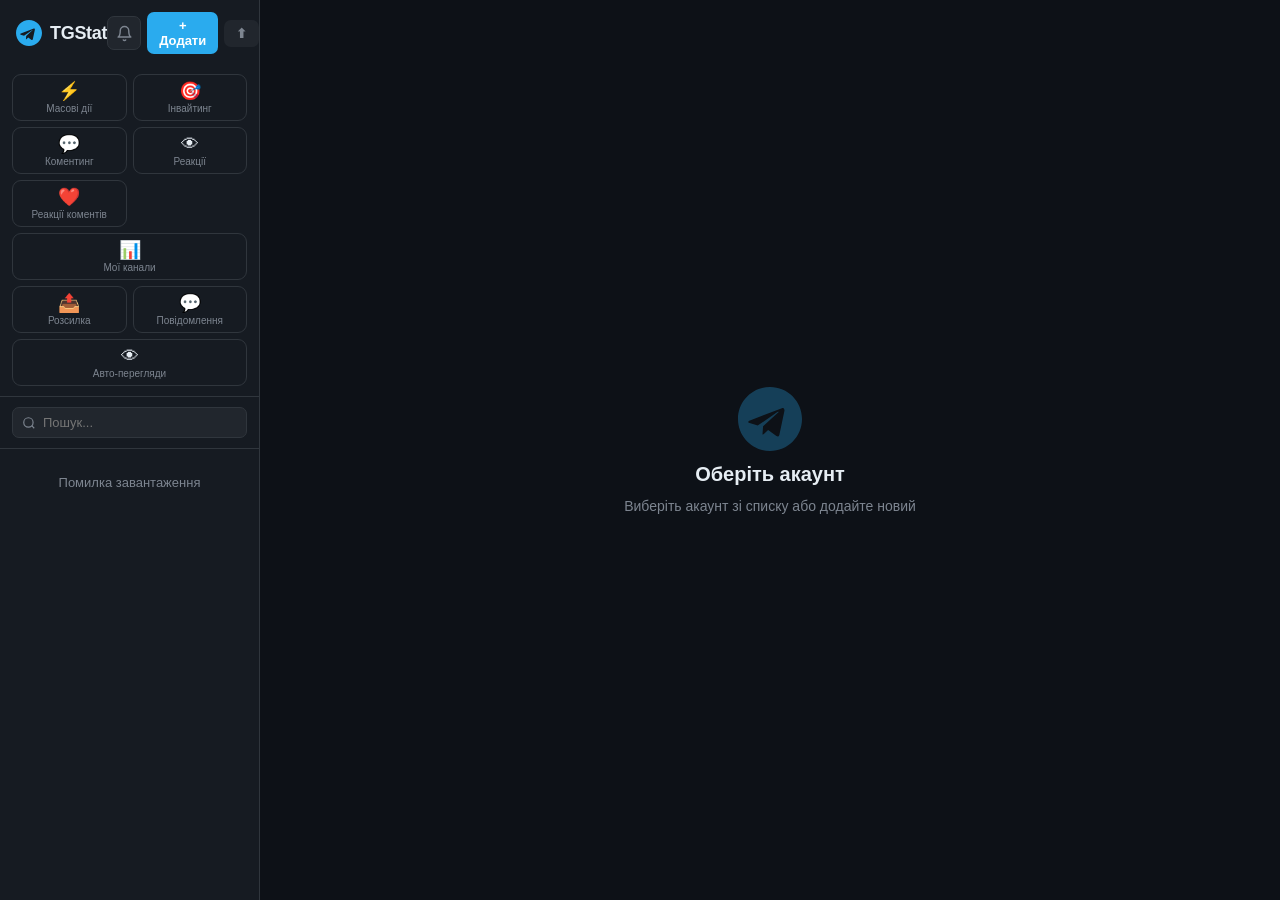
==== commit c24577f5: "feat: close previous tool modal when opening a new one Add _closeAllToolModals() helper that hides a" ====
--- a/frontend/index.html
+++ b/frontend/index.html
@@ -4,7 +4,7 @@
   <meta charset="UTF-8">
   <meta name="viewport" content="width=device-width, initial-scale=1.0">
   <title>TGStat</title>
-  <link rel="stylesheet" href="style.css?v=19">
+  <link rel="stylesheet" href="style.css?v=20">
 </head>
 <body>
   <div class="app">
@@ -1212,14 +1212,10 @@
             </label>
             <div id="bcAccountsList" style="display:flex;flex-direction:column;gap:4px;max-height:110px;overflow-y:auto"></div>
           </div>
-          <div style="display:grid;grid-template-columns:1fr 1fr 1fr;gap:8px">
+          <div style="display:grid;grid-template-columns:1fr 1fr;gap:8px">
             <div class="bc-field">
-              <label class="bc-label">Затримка мін (с)</label>
-              <input type="number" id="bcDelayMin" class="bc-input" value="30" min="1">
-            </div>
-            <div class="bc-field">
-              <label class="bc-label">Затримка макс (с)</label>
-              <input type="number" id="bcDelayMax" class="bc-input" value="60" min="1">
+              <label class="bc-label">Інтервал між повідомленнями (с)</label>
+              <input type="number" id="bcInterval" class="bc-input" value="5" min="1">
             </div>
             <div class="bc-field">
               <label class="bc-label">Ліміт/акк</label>
@@ -1336,7 +1332,7 @@
     </div>
   </div>
 
-  <script src="app.js?v=16"></script>
+  <script src="app.js?v=18"></script>
 
   <!-- ===== NOTIFICATION PANEL ===== -->
   <div class="notif-backdrop" id="notifBackdrop" onclick="closeNotifPanel()"></div>
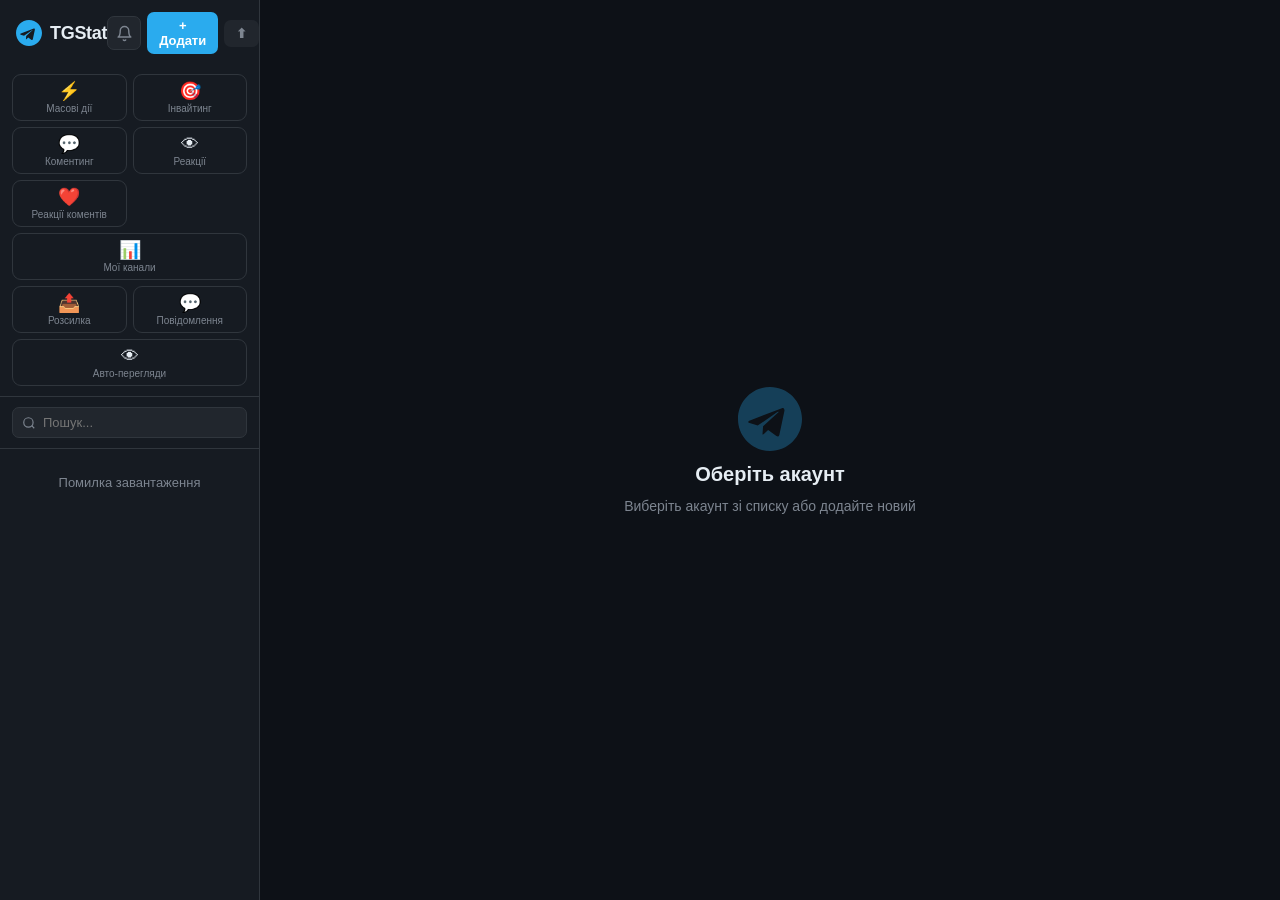
==== commit 9ef28a40: "feat: historical period navigation + weekend stats in Мої канали Backend: - Add _period_range(period" ====
--- a/frontend/index.html
+++ b/frontend/index.html
@@ -4,7 +4,7 @@
   <meta charset="UTF-8">
   <meta name="viewport" content="width=device-width, initial-scale=1.0">
   <title>TGStat</title>
-  <link rel="stylesheet" href="style.css?v=20">
+  <link rel="stylesheet" href="style.css?v=21">
 </head>
 <body>
   <div class="app">
@@ -1332,7 +1332,7 @@
     </div>
   </div>
 
-  <script src="app.js?v=18"></script>
+  <script src="app.js?v=19"></script>
 
   <!-- ===== NOTIFICATION PANEL ===== -->
   <div class="notif-backdrop" id="notifBackdrop" onclick="closeNotifPanel()"></div>
--- a/frontend/style.css
+++ b/frontend/style.css
@@ -1491,6 +1491,14 @@
 .ch-period-btn { padding:4px 13px; border-radius:16px; border:1px solid var(--border); background:transparent; color:var(--muted); font-size:12px; cursor:pointer; transition:all .15s; }
 .ch-period-btn:hover { color:var(--text); border-color:var(--text); }
 .ch-period-btn.active { background:var(--accent); color:#fff; border-color:var(--accent); }
+.ch-nav-row { display:flex; align-items:center; gap:8px; flex-shrink:0; }
+.ch-nav-btn { padding:3px 10px; border-radius:8px; border:1px solid var(--border); background:transparent; color:var(--text); font-size:13px; cursor:pointer; transition:all .15s; }
+.ch-nav-btn:hover:not(:disabled) { background:var(--hover); }
+.ch-nav-btn.disabled, .ch-nav-btn:disabled { color:var(--muted); cursor:default; opacity:.4; }
+.ch-nav-label { font-size:12px; font-weight:600; color:var(--text); flex:1; text-align:center; }
+.ch-delta { font-size:10px; font-weight:700; margin-left:4px; padding:1px 4px; border-radius:4px; }
+.ch-delta.up { color:#4caf50; background:rgba(76,175,80,.12); }
+.ch-delta.down { color:var(--danger); background:rgba(248,81,73,.12); }
 .ch-summary-cards { display:grid; grid-template-columns:repeat(6,1fr); gap:7px; flex-shrink:0; }
 .ch-card { background:var(--bg3); border-radius:10px; padding:12px 6px 10px; text-align:center; border:1px solid var(--border); }
 .ch-card-icon { font-size:17px; margin-bottom:4px; line-height:1; }
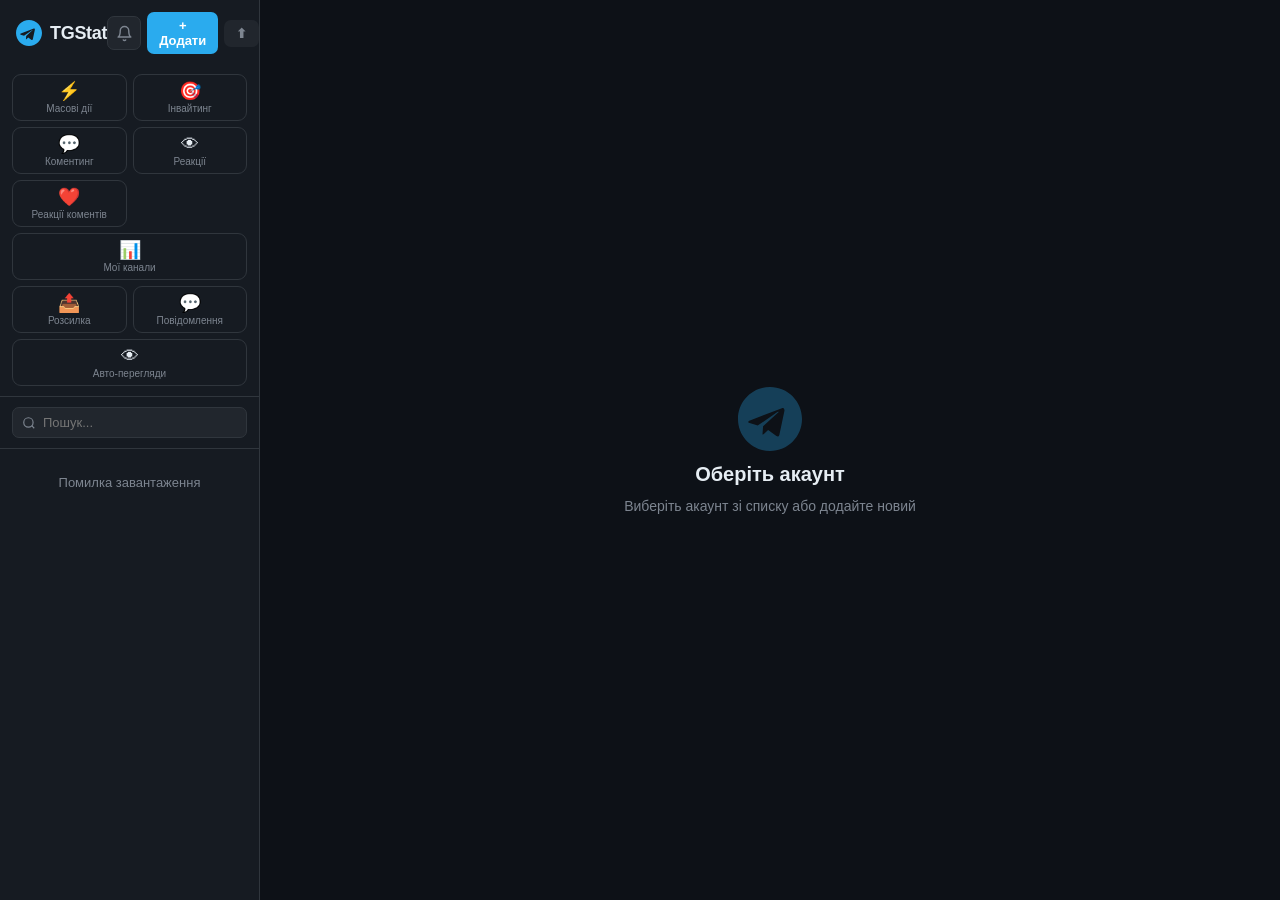
==== commit b0ee9f3c: "feat: expand records section — week/month + subscriber records Records section now adapts to the cur" ====
--- a/frontend/index.html
+++ b/frontend/index.html
@@ -4,7 +4,7 @@
   <meta charset="UTF-8">
   <meta name="viewport" content="width=device-width, initial-scale=1.0">
   <title>TGStat</title>
-  <link rel="stylesheet" href="style.css?v=21">
+  <link rel="stylesheet" href="style.css?v=23">
 </head>
 <body>
   <div class="app">
@@ -1332,7 +1332,7 @@
     </div>
   </div>
 
-  <script src="app.js?v=19"></script>
+  <script src="app.js?v=22"></script>
 
   <!-- ===== NOTIFICATION PANEL ===== -->
   <div class="notif-backdrop" id="notifBackdrop" onclick="closeNotifPanel()"></div>
--- a/frontend/style.css
+++ b/frontend/style.css
@@ -1491,14 +1491,18 @@
 .ch-period-btn { padding:4px 13px; border-radius:16px; border:1px solid var(--border); background:transparent; color:var(--muted); font-size:12px; cursor:pointer; transition:all .15s; }
 .ch-period-btn:hover { color:var(--text); border-color:var(--text); }
 .ch-period-btn.active { background:var(--accent); color:#fff; border-color:var(--accent); }
-.ch-nav-row { display:flex; align-items:center; gap:8px; flex-shrink:0; }
-.ch-nav-btn { padding:3px 10px; border-radius:8px; border:1px solid var(--border); background:transparent; color:var(--text); font-size:13px; cursor:pointer; transition:all .15s; }
+.ch-nav-row { display:flex; align-items:center; gap:6px; flex-shrink:0; }
+.ch-nav-btn { padding:3px 10px; border-radius:8px; border:1px solid var(--border); background:transparent; color:var(--text); font-size:13px; cursor:pointer; transition:all .15s; flex-shrink:0; }
 .ch-nav-btn:hover:not(:disabled) { background:var(--hover); }
 .ch-nav-btn.disabled, .ch-nav-btn:disabled { color:var(--muted); cursor:default; opacity:.4; }
-.ch-nav-label { font-size:12px; font-weight:600; color:var(--text); flex:1; text-align:center; }
-.ch-delta { font-size:10px; font-weight:700; margin-left:4px; padding:1px 4px; border-radius:4px; }
+.ch-period-sel { flex:1; min-width:0; background:var(--bg3); border:1px solid var(--border); color:var(--text); border-radius:8px; padding:4px 8px; font-size:12px; cursor:pointer; }
+.ch-period-sel:focus { outline:none; border-color:var(--accent); }
+.ch-delta { font-size:10px; font-weight:700; margin-left:3px; padding:1px 4px; border-radius:4px; vertical-align:middle; }
 .ch-delta.up { color:#4caf50; background:rgba(76,175,80,.12); }
 .ch-delta.down { color:var(--danger); background:rgba(248,81,73,.12); }
+.ch-card-diff { font-size:10px; margin-top:2px; font-weight:600; }
+.ch-card-diff.up { color:#4caf50; }
+.ch-card-diff.down { color:var(--danger); }
 .ch-summary-cards { display:grid; grid-template-columns:repeat(6,1fr); gap:7px; flex-shrink:0; }
 .ch-card { background:var(--bg3); border-radius:10px; padding:12px 6px 10px; text-align:center; border:1px solid var(--border); }
 .ch-card-icon { font-size:17px; margin-bottom:4px; line-height:1; }
@@ -1571,9 +1575,15 @@
 .ch-line-y-labels { display:flex; flex-direction:column; justify-content:space-between; font-size:9px; color:var(--muted); padding:2px 0; min-width:32px; text-align:right; flex-shrink:0; }
 .ch-line-chart-area { flex:1; position:relative; }
 .ch-line-svg { width:100%; height:90px; display:block; overflow:visible; }
-.ch-line-dot { fill:var(--accent); cursor:default; opacity:0; transition:opacity .15s; }
-.ch-line-svg:hover .ch-line-dot { opacity:1; }
-.ch-line-dot:hover { r:5; }
+/* HTML tooltip overlay for line chart */
+.ch-tip-layer { position:absolute; inset:0 0 18px 0; pointer-events:none; }
+.ch-tip-wrap { position:absolute; transform:translate(-50%,-50%); pointer-events:all; z-index:2; }
+.ch-tip-dot { width:8px; height:8px; background:var(--accent); border-radius:50%; border:2px solid var(--bg); transition:transform .1s; cursor:default; }
+.ch-tip-wrap:hover .ch-tip-dot { transform:scale(1.4); }
+.ch-tip-box { display:none; position:absolute; bottom:14px; background:var(--bg2); border:1px solid var(--border); border-radius:7px; padding:6px 10px; font-size:12px; white-space:nowrap; z-index:10; text-align:center; box-shadow:0 4px 12px rgba(0,0,0,.35); pointer-events:none; line-height:1.4; }
+.ch-tip-left { left:0; transform:translateX(0); }
+.ch-tip-right { right:0; left:auto; transform:translateX(0); }
+.ch-tip-wrap:hover .ch-tip-box { display:block; }
 .ch-line-labels { position:relative; height:18px; margin-top:2px; }
 .ch-line-lbl { position:absolute; transform:translateX(-50%); font-size:8px; color:var(--muted); white-space:nowrap; }
 
@@ -1585,6 +1595,17 @@
 .ch-source-bar { height:100%; background:var(--accent); border-radius:4px; min-width:2px; transition:width .3s; }
 .ch-source-val { font-size:11px; color:var(--text); font-weight:600; min-width:50px; text-align:right; flex-shrink:0; }
 .ch-source-pct { color:var(--muted); font-weight:400; }
+/* Records section */
+.ch-rec-group-lbl { font-size:11px; color:var(--muted); font-weight:700; text-transform:uppercase; letter-spacing:.5px; margin-bottom:8px; }
+.ch-rec-grid { display:grid; grid-template-columns:1fr 1fr; gap:8px; }
+.ch-rec-card { display:flex; gap:10px; align-items:flex-start; background:var(--bg3); border-radius:10px; padding:10px 12px; border:1px solid var(--border); transition:background .15s; }
+.ch-rec-card:not(.ch-rec-day) { cursor:pointer; }
+.ch-rec-card:not(.ch-rec-day):hover { background:var(--hover); }
+.ch-rec-worst { border-color:rgba(248,81,73,.3); background:rgba(248,81,73,.05); }
+.ch-rec-icon { font-size:18px; line-height:1; flex-shrink:0; margin-top:2px; }
+.ch-rec-val { font-size:15px; font-weight:700; color:var(--text); }
+.ch-rec-lbl { font-size:10px; color:var(--muted); margin-top:1px; }
+.ch-rec-text { font-size:11px; color:var(--text-muted); margin-top:4px; white-space:nowrap; overflow:hidden; text-overflow:ellipsis; max-width:160px; }
 
 /* ===== BROADCAST ===== */
 .bc-modal { width:900px; max-width:96vw; height:82vh; display:flex; flex-direction:column; }
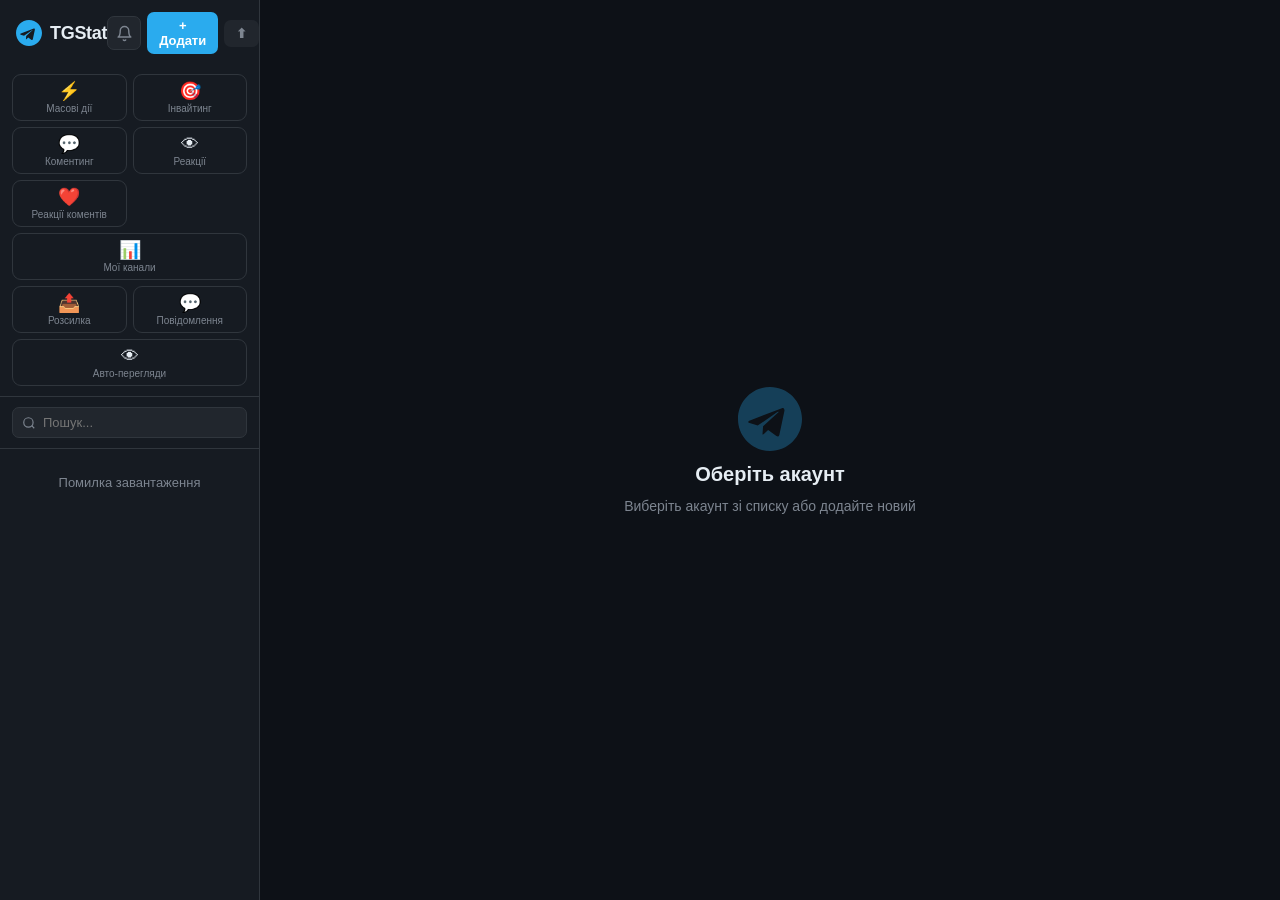
==== commit 436f4301: "Move Records section to dedicated tab, fix tab switching - Remove _renderRecordsSection call from _r" ====
--- a/frontend/index.html
+++ b/frontend/index.html
@@ -1332,7 +1332,7 @@
     </div>
   </div>
 
-  <script src="app.js?v=22"></script>
+  <script src="app.js?v=23"></script>
 
   <!-- ===== NOTIFICATION PANEL ===== -->
   <div class="notif-backdrop" id="notifBackdrop" onclick="closeNotifPanel()"></div>
